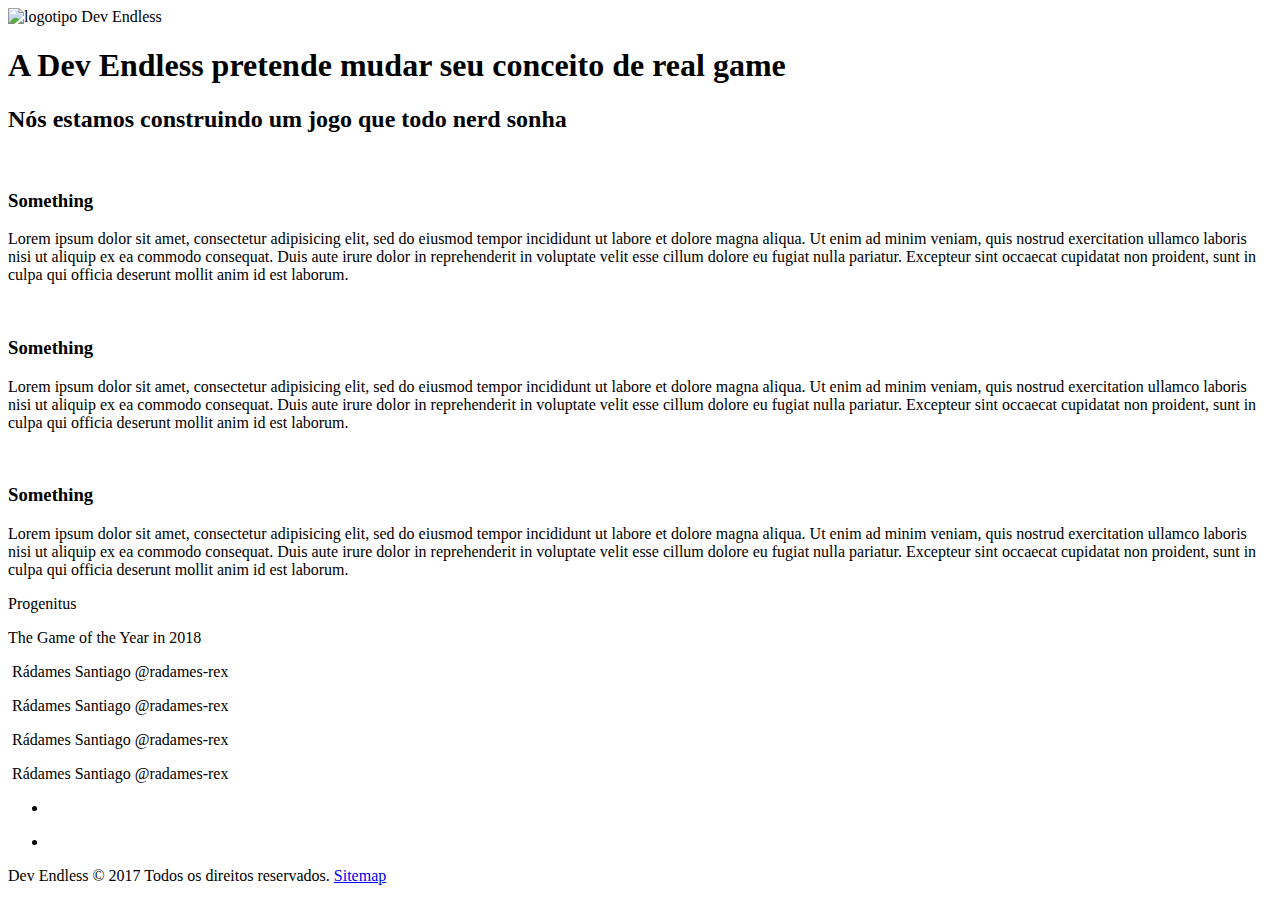
==== index.html @ 0dc42b34 "initial commit" ====
<!DOCTYPE html>
<html>
  <head>
    <meta charset="utf-8">
    <title>Dev Endless | Game Studio</title>
  </head>
  <body>
    <header>
      <img src="images/logotipo-large.svg" alt="logotipo Dev Endless">
    </header>
    <section class="about">
      <h1>A Dev Endless pretende mudar seu conceito de real game</h1>
      <h2>Nós estamos construindo um jogo que todo nerd sonha</h2>
      <article class="post">
        <img src="" alt="">
        <h3>Something</h3>
        <p>Lorem ipsum dolor sit amet, consectetur adipisicing elit, sed do
          eiusmod tempor incididunt ut labore et dolore magna aliqua. Ut enim ad
           minim veniam, quis nostrud exercitation ullamco laboris nisi ut aliquip
           ex ea commodo consequat. Duis aute irure dolor in reprehenderit in voluptate
           velit esse cillum dolore eu fugiat nulla pariatur. Excepteur sint occaecat
           cupidatat non proident, sunt in culpa qui officia deserunt mollit anim id est laborum.</p>
      </article>
      <article class="post">
        <img src="" alt="">
        <h3>Something</h3>
        <p>Lorem ipsum dolor sit amet, consectetur adipisicing elit, sed do
          eiusmod tempor incididunt ut labore et dolore magna aliqua. Ut enim ad
           minim veniam, quis nostrud exercitation ullamco laboris nisi ut aliquip
           ex ea commodo consequat. Duis aute irure dolor in reprehenderit in voluptate
           velit esse cillum dolore eu fugiat nulla pariatur. Excepteur sint occaecat
           cupidatat non proident, sunt in culpa qui officia deserunt mollit anim id est laborum.</p>
      </article>
      <article class="post">
        <img src="" alt="">
        <h3>Something</h3>
        <p>Lorem ipsum dolor sit amet, consectetur adipisicing elit, sed do
          eiusmod tempor incididunt ut labore et dolore magna aliqua. Ut enim ad
           minim veniam, quis nostrud exercitation ullamco laboris nisi ut aliquip
           ex ea commodo consequat. Duis aute irure dolor in reprehenderit in voluptate
           velit esse cillum dolore eu fugiat nulla pariatur. Excepteur sint occaecat
           cupidatat non proident, sunt in culpa qui officia deserunt mollit anim id est laborum.</p>
      </article>
    </section>
    <section class="progenitus">
      <div class="">
        Progenitus
        <p>The Game of the Year in 2018</p>
      </div>
    </section>
    <section class="team">
      <div class="row">
        <div class="person">
          <img src="" alt="">
          <span>Rádames Santiago</span>
          <span>@radames-rex</span>
          <p></p>
        </div>
        <div class="person">
          <img src="" alt="">
          <span>Rádames Santiago</span>
          <span>@radames-rex</span>
          <p></p>
        </div>
        <div class="person">
          <img src="" alt="">
          <span>Rádames Santiago</span>
          <span>@radames-rex</span>
          <p></p>
        </div>
        <div class="person">
          <img src="" alt="">
          <span>Rádames Santiago</span>
          <span>@radames-rex</span>
          <p></p>
        </div>
      </div>
    </section>
    <footer>
      <ul>
        <li></li>
      </ul>
      <ul>
        <li></li>
      </ul>
      <p></p>
      <div class="footer">
        Dev Endless &copy; 2017 Todos os direitos reservados. <a href="#">Sitemap</a>
      </div>
    </footer>
  </body>
</html>
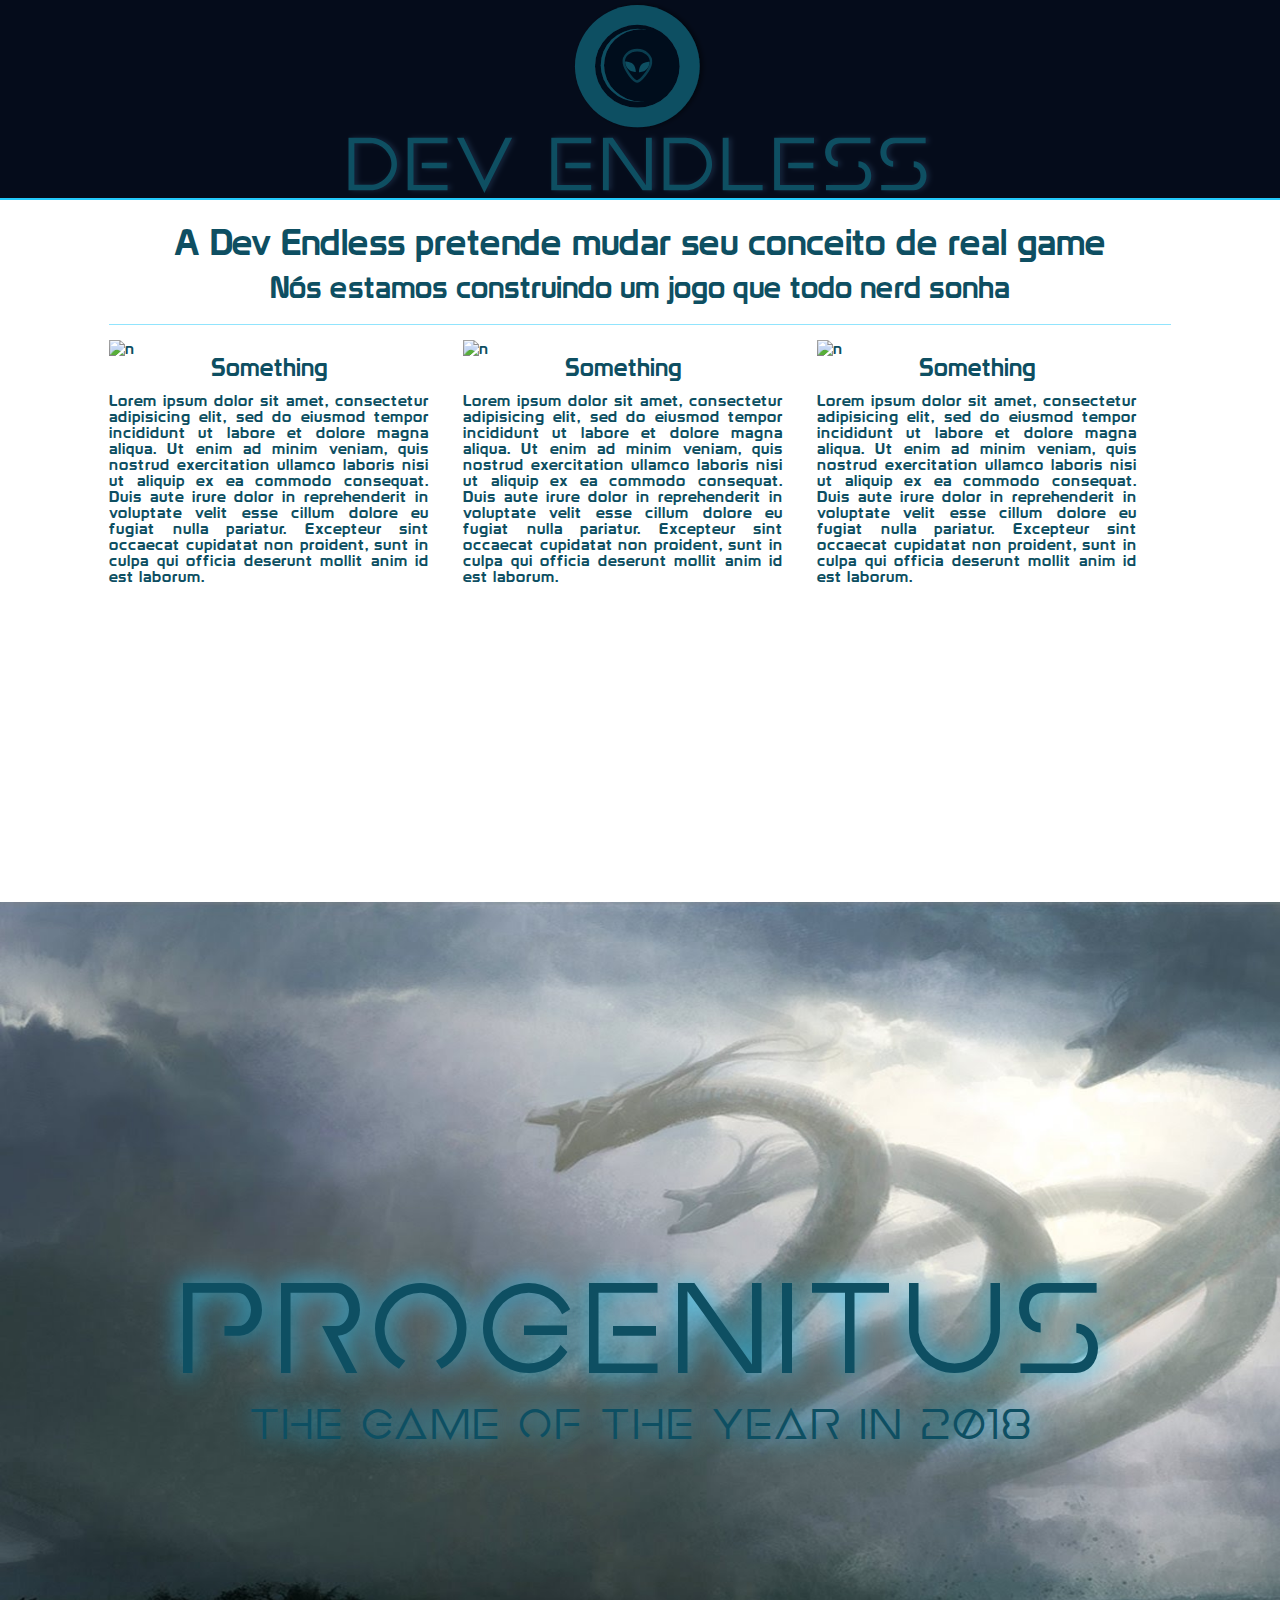
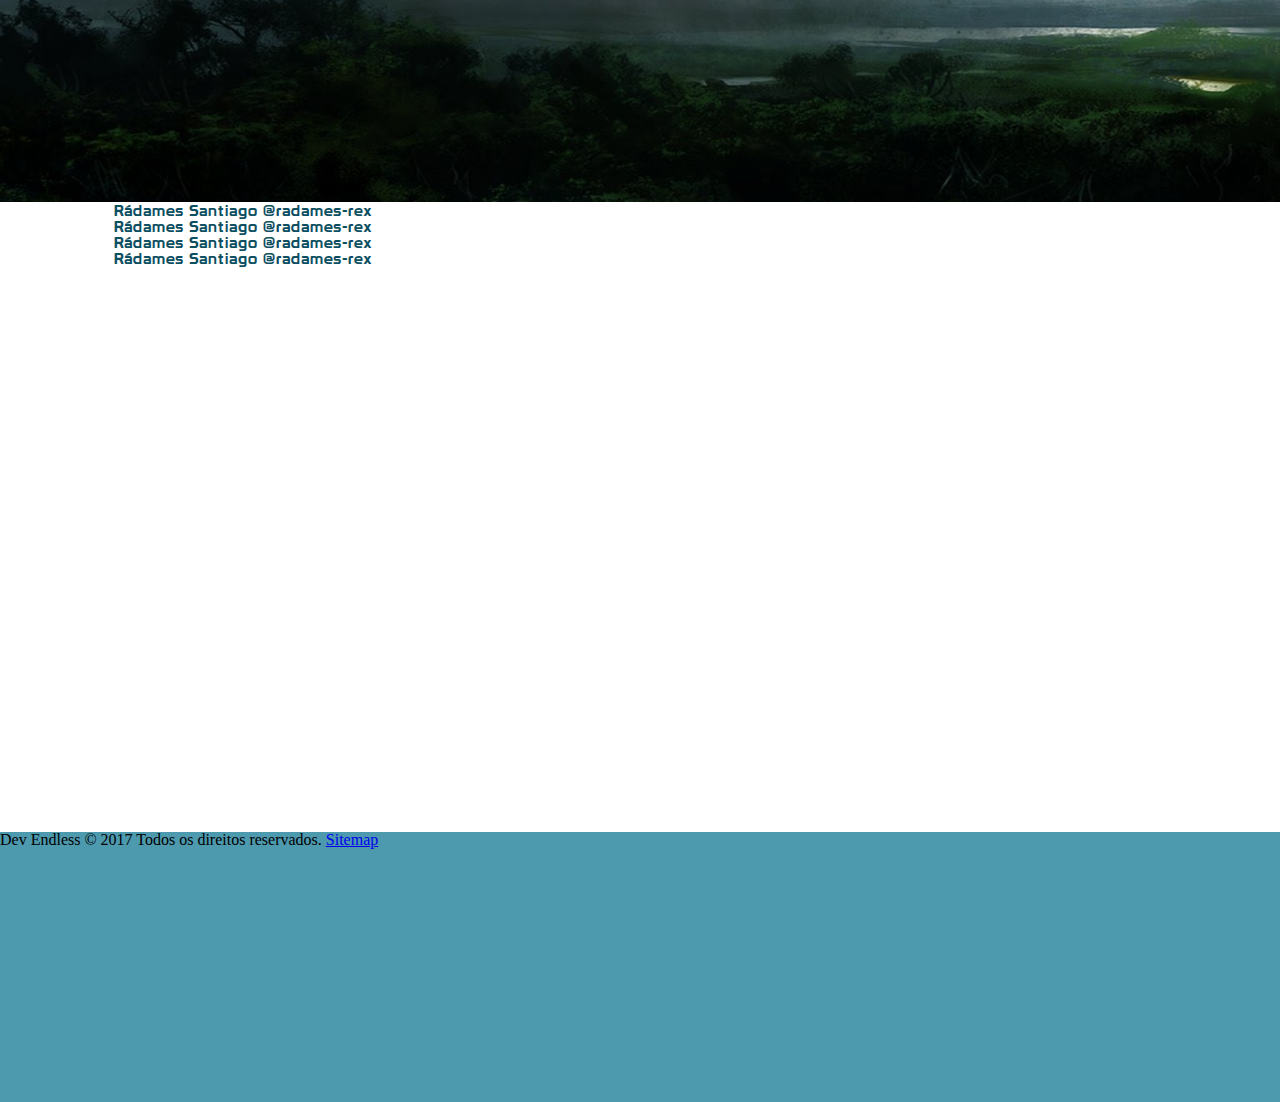
==== commit d4f6f1bc: "scaffold" ====
--- a/index.html
+++ b/index.html
@@ -1,92 +1,94 @@
 <!DOCTYPE html>
 <html>
+
   <head>
-    <meta charset="utf-8">
-    <title>Dev Endless | Game Studio</title>
+      <meta charset="utf-8">
+      <title>Dev Endless | Game Studio</title>
+      <meta name="viewport" content="width=device-width, initial-scale=1.0">
+      <link rel="shortcut icon" href="favicon.ico">
+      <link rel="stylesheet" href="stylesheets/main.css">
   </head>
+
   <body>
     <header>
-      <img src="images/logotipo-large.svg" alt="logotipo Dev Endless">
+      <img src="images/logotipo-big.svg" alt="logotipo Dev Endless">
     </header>
-    <section class="about">
-      <h1>A Dev Endless pretende mudar seu conceito de real game</h1>
-      <h2>Nós estamos construindo um jogo que todo nerd sonha</h2>
-      <article class="post">
-        <img src="" alt="">
-        <h3>Something</h3>
-        <p>Lorem ipsum dolor sit amet, consectetur adipisicing elit, sed do
-          eiusmod tempor incididunt ut labore et dolore magna aliqua. Ut enim ad
-           minim veniam, quis nostrud exercitation ullamco laboris nisi ut aliquip
-           ex ea commodo consequat. Duis aute irure dolor in reprehenderit in voluptate
-           velit esse cillum dolore eu fugiat nulla pariatur. Excepteur sint occaecat
-           cupidatat non proident, sunt in culpa qui officia deserunt mollit anim id est laborum.</p>
-      </article>
-      <article class="post">
-        <img src="" alt="">
-        <h3>Something</h3>
-        <p>Lorem ipsum dolor sit amet, consectetur adipisicing elit, sed do
-          eiusmod tempor incididunt ut labore et dolore magna aliqua. Ut enim ad
-           minim veniam, quis nostrud exercitation ullamco laboris nisi ut aliquip
-           ex ea commodo consequat. Duis aute irure dolor in reprehenderit in voluptate
-           velit esse cillum dolore eu fugiat nulla pariatur. Excepteur sint occaecat
-           cupidatat non proident, sunt in culpa qui officia deserunt mollit anim id est laborum.</p>
-      </article>
-      <article class="post">
-        <img src="" alt="">
-        <h3>Something</h3>
-        <p>Lorem ipsum dolor sit amet, consectetur adipisicing elit, sed do
-          eiusmod tempor incididunt ut labore et dolore magna aliqua. Ut enim ad
-           minim veniam, quis nostrud exercitation ullamco laboris nisi ut aliquip
-           ex ea commodo consequat. Duis aute irure dolor in reprehenderit in voluptate
-           velit esse cillum dolore eu fugiat nulla pariatur. Excepteur sint occaecat
-           cupidatat non proident, sunt in culpa qui officia deserunt mollit anim id est laborum.</p>
-      </article>
-    </section>
-    <section class="progenitus">
-      <div class="">
-        Progenitus
-        <p>The Game of the Year in 2018</p>
-      </div>
-    </section>
-    <section class="team">
-      <div class="row">
-        <div class="person">
-          <img src="" alt="">
-          <span>Rádames Santiago</span>
-          <span>@radames-rex</span>
-          <p></p>
+
+    <div class="container">
+      <section class="about">
+        <h1 class="center">A Dev Endless pretende mudar seu conceito de real game</h1>
+        <h2 class="center">Nós estamos construindo um jogo que todo nerd sonha</h2>
+        <div class="articles">
+          <article class="post">
+            <img src="" alt="n" height="220px">
+            <h3 class="center">Something</h3>
+            <p>Lorem ipsum dolor sit amet, consectetur adipisicing elit, sed do eiusmod tempor incididunt ut labore et dolore magna aliqua. Ut enim ad minim veniam, quis nostrud exercitation ullamco laboris nisi ut aliquip ex ea commodo consequat. Duis
+              aute irure dolor in reprehenderit in voluptate velit esse cillum dolore eu fugiat nulla pariatur. Excepteur sint occaecat cupidatat non proident, sunt in culpa qui officia deserunt mollit anim id est laborum.</p>
+          </article>
+          <article class="post">
+            <img src="" alt="n" height="220px">
+            <h3 class="center">Something</h3>
+            <p>Lorem ipsum dolor sit amet, consectetur adipisicing elit, sed do eiusmod tempor incididunt ut labore et dolore magna aliqua. Ut enim ad minim veniam, quis nostrud exercitation ullamco laboris nisi ut aliquip ex ea commodo consequat. Duis
+              aute irure dolor in reprehenderit in voluptate velit esse cillum dolore eu fugiat nulla pariatur. Excepteur sint occaecat cupidatat non proident, sunt in culpa qui officia deserunt mollit anim id est laborum.</p>
+            </article>
+          <article class="post">
+            <img src="" alt="n" height="220px">
+            <h3 class="center">Something</h3>
+            <p>Lorem ipsum dolor sit amet, consectetur adipisicing elit, sed do eiusmod tempor incididunt ut labore et dolore magna aliqua. Ut enim ad minim veniam, quis nostrud exercitation ullamco laboris nisi ut aliquip ex ea commodo consequat. Duis
+              aute irure dolor in reprehenderit in voluptate velit esse cillum dolore eu fugiat nulla pariatur. Excepteur sint occaecat cupidatat non proident, sunt in culpa qui officia deserunt mollit anim id est laborum.</p>
+          </article>
         </div>
-        <div class="person">
-          <img src="" alt="">
-          <span>Rádames Santiago</span>
-          <span>@radames-rex</span>
-          <p></p>
+      </section>
+
+      <section class="progenitus">
+          <div class="thegameoftheyear center">
+              Progenitus
+              <p>The Game of the Year in 2018</p>
+          </div>
+      </section>
+
+      <section class="team">
+          <div class="row">
+              <div class="person">
+                  <img src="" alt="">
+                  <span>Rádames Santiago</span>
+                  <span>@radames-rex</span>
+                  <p></p>
+              </div>
+              <div class="person">
+                  <img src="" alt="">
+                  <span>Rádames Santiago</span>
+                  <span>@radames-rex</span>
+                  <p></p>
+              </div>
+              <div class="person">
+                  <img src="" alt="">
+                  <span>Rádames Santiago</span>
+                  <span>@radames-rex</span>
+                  <p></p>
+              </div>
+              <div class="person">
+                  <img src="" alt="">
+                  <span>Rádames Santiago</span>
+                  <span>@radames-rex</span>
+                  <p></p>
+              </div>
+          </div>
+      </section>
+    </div>
+
+    <footer>
+        <ul>
+            <li></li>
+        </ul>
+        <ul>
+            <li></li>
+        </ul>
+        <p></p>
+        <div class="footer">
+            Dev Endless &copy; 2017 Todos os direitos reservados. <a href="#">Sitemap</a>
         </div>
-        <div class="person">
-          <img src="" alt="">
-          <span>Rádames Santiago</span>
-          <span>@radames-rex</span>
-          <p></p>
-        </div>
-        <div class="person">
-          <img src="" alt="">
-          <span>Rádames Santiago</span>
-          <span>@radames-rex</span>
-          <p></p>
-        </div>
-      </div>
-    </section>
-    <footer>
-      <ul>
-        <li></li>
-      </ul>
-      <ul>
-        <li></li>
-      </ul>
-      <p></p>
-      <div class="footer">
-        Dev Endless &copy; 2017 Todos os direitos reservados. <a href="#">Sitemap</a>
-      </div>
     </footer>
+
   </body>
 </html>
--- a/stylesheets/main.css
+++ b/stylesheets/main.css
@@ -0,0 +1,129 @@
+/*RESET*/
+
+html, body, div, span, applet, object, iframe, h1, h2, h3, h4, h5, h6, p, blockquote, pre, a, abbr, acronym, address, big, cite, code, del, dfn, em, img, ins, kbd, q, s, samp, small, strike, strong, sub, sup, tt, var, b, u, i, center, dl, dt, dd, ol, ul, li, fieldset, form, label, legend, table, caption, tbody, tfoot, thead, tr, th, td, article, aside, canvas, details, embed, figure, figcaption, footer, header, hgroup, menu, nav, output, ruby, section, summary, time, mark, audio, video {
+  margin: 0;
+  padding: 0;
+  border: 0;
+  font-size: 100%;
+  font: inherit;
+  vertical-align: baseline;
+}
+
+article, aside, details, figcaption, figure, footer, header, hgroup, menu, nav, section {
+  display: block;
+}
+
+body {
+  line-height: 1;
+}
+
+ol, ul {
+  list-style: none;
+}
+
+blockquote, q {
+  quotes: none;
+}
+
+blockquote:before, blockquote:after, q:before, q:after {
+  content: '';
+  content: none;
+}
+
+table {
+  border-collapse: collapse;
+  border-spacing: 0;
+}
+
+header {
+  background-color: #050C1B;
+  border-bottom: 2px solid #24CAFB;
+  display: flex;
+  justify-content: center;
+  height: 22vh;
+}
+
+footer {
+  background-color: #4D99AE;
+  height: 30vh;
+}
+
+h1 {
+  font-size: 36px;
+  padding: 24px 0 12px 0;
+}
+
+h2 {
+  font-size: 30px;
+  padding: 0 0 22px 0;
+  border-bottom: 1px solid rgba(36, 202, 251, 0.5);
+}
+
+h3 {
+  font-size: 24px;
+  padding: 0 0 12px 0;
+}
+
+.container {
+  max-width: 1366px;
+  margin: 0 auto;
+  font-family: 'Prototype';
+  color: #0E4F62;
+}
+
+.about {
+  height: 78vh;
+  padding: 0 109px 0 109px;
+}
+
+.articles {
+  display: flex;
+  flex-direction: row;
+  margin: 15px 0 0 0;
+}
+
+.post {
+  margin: 0 34px 0 0;
+  width: auto;
+  text-align: justify;
+}
+
+.progenitus {
+  background-image: url('../images/progenitus.jpg');
+  background-repeat: no-repeat;
+  background-size: cover;
+  height: 100vh;
+  display: flex;
+  align-items: center;
+}
+
+.thegameoftheyear {
+  margin: 60px 0 0 0;
+  font-family: 'Devendless';
+  font-size: 144px;
+  text-shadow: 0 0 26px #24CAFB;
+}
+
+.thegameoftheyear p {
+  font-size: 48px;
+}
+
+.team {
+  height: 70vh;
+  padding: 0 109px 0 109px;
+}
+
+.center {
+  text-align: center;
+  margin: 0 auto;
+}
+
+@font-face {
+  font-family: 'Prototype';
+  src: url('fonts/prototype.ttf');
+}
+
+@font-face {
+  font-family: 'Devendless';
+  src: url('fonts/devendless.ttf');
+}
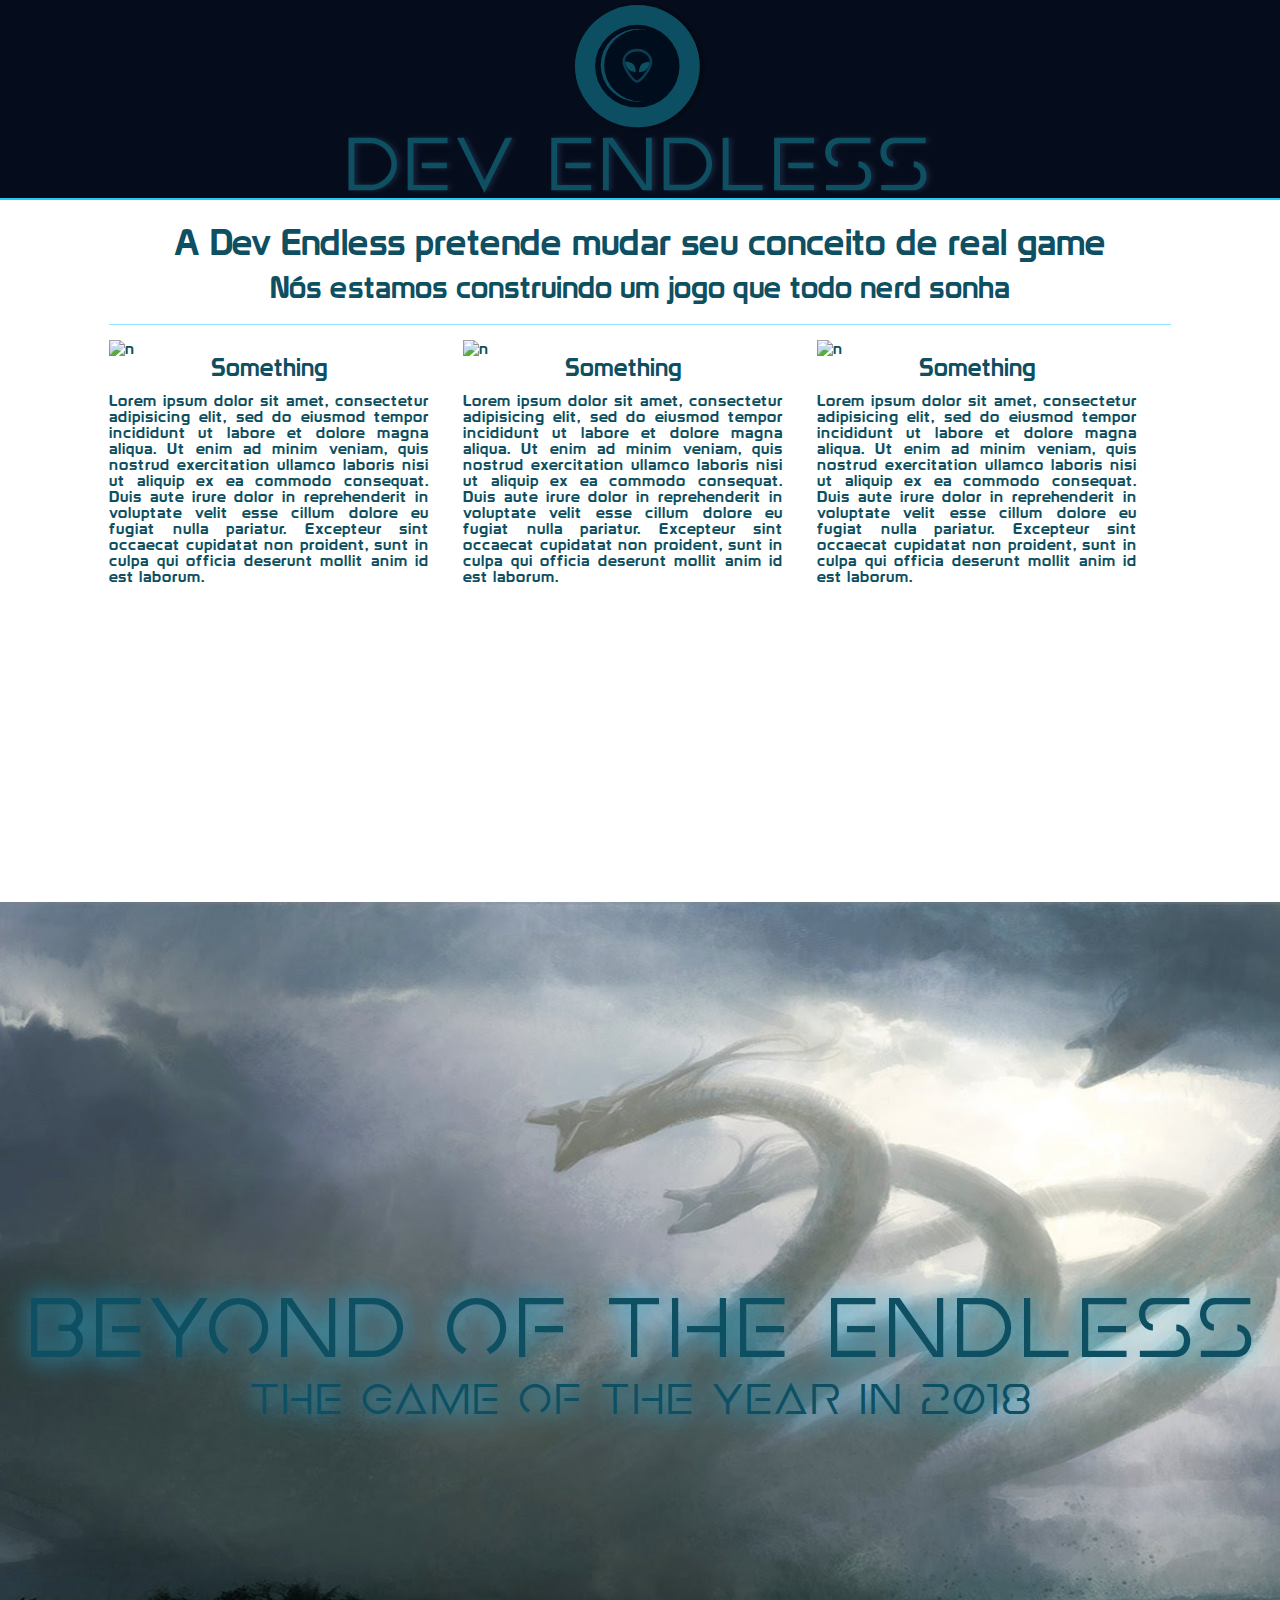
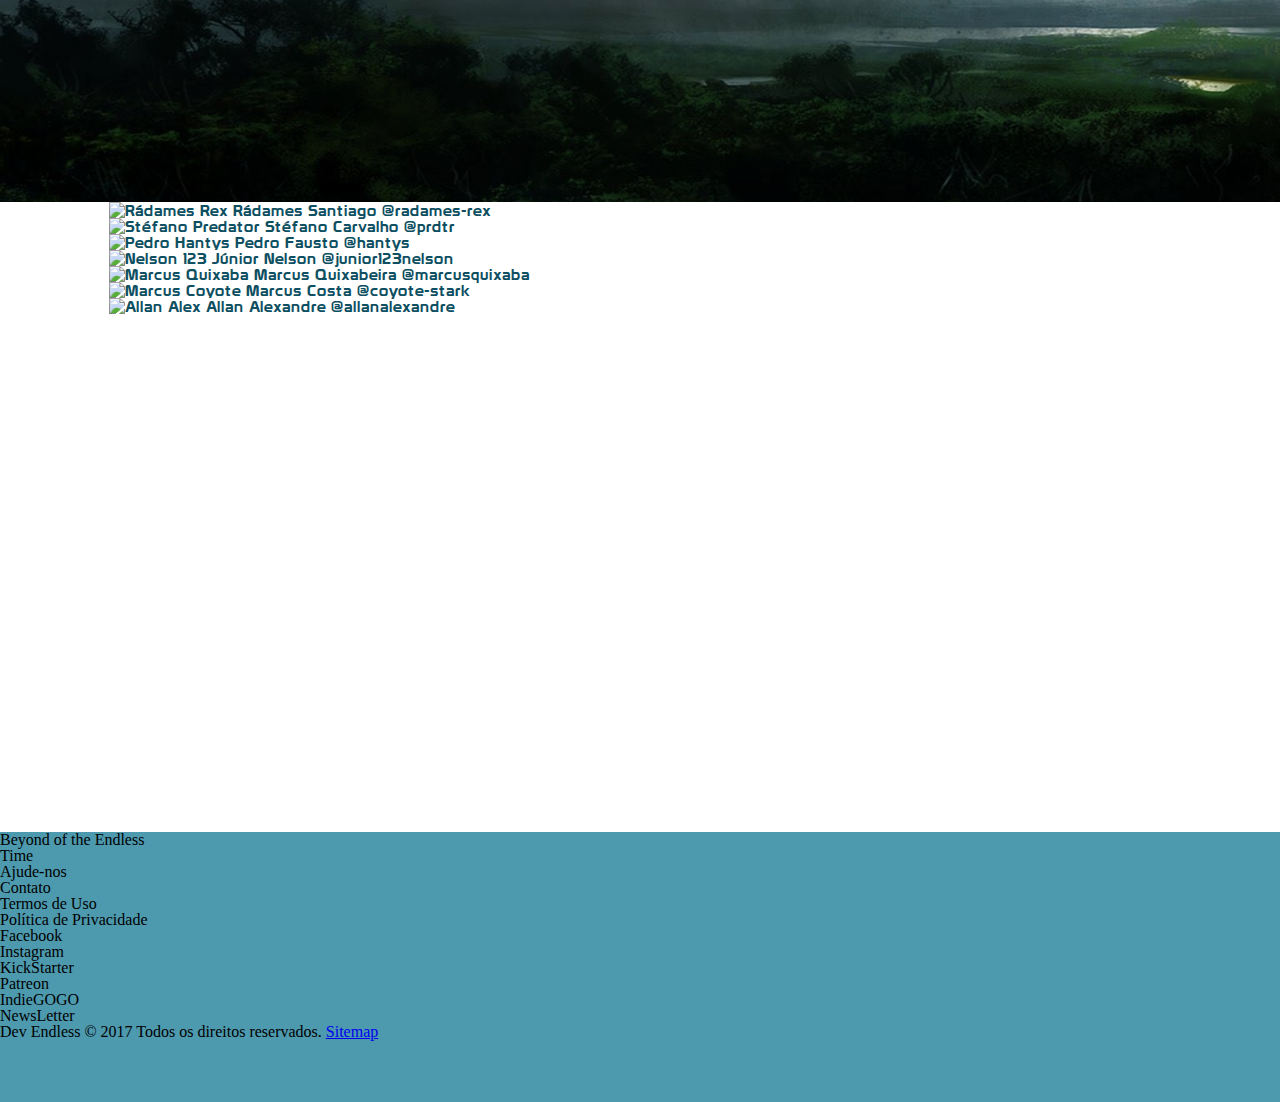
==== commit 02fa7125: "change name and names" ====
--- a/index.html
+++ b/index.html
@@ -40,9 +40,9 @@
         </div>
       </section>
 
-      <section class="progenitus">
+      <section class="bote">
           <div class="thegameoftheyear center">
-              Progenitus
+              Beyond of the Endless
               <p>The Game of the Year in 2018</p>
           </div>
       </section>
@@ -50,27 +50,47 @@
       <section class="team">
           <div class="row">
               <div class="person">
-                  <img src="" alt="">
+                  <img src="images/rex.jpg" alt="Rádames Rex">
                   <span>Rádames Santiago</span>
                   <span>@radames-rex</span>
                   <p></p>
               </div>
               <div class="person">
-                  <img src="" alt="">
-                  <span>Rádames Santiago</span>
-                  <span>@radames-rex</span>
+                  <img src="images/stefano.jpg" alt="Stéfano Predator">
+                  <span>Stéfano Carvalho</span>
+                  <span>@prdtr</span>
                   <p></p>
               </div>
               <div class="person">
-                  <img src="" alt="">
-                  <span>Rádames Santiago</span>
-                  <span>@radames-rex</span>
+                  <img src="images/pedro.jpg" alt="Pedro Hantys">
+                  <span>Pedro Fausto</span>
+                  <span>@hantys</span>
                   <p></p>
               </div>
               <div class="person">
-                  <img src="" alt="">
-                  <span>Rádames Santiago</span>
-                  <span>@radames-rex</span>
+                  <img src="images/nelson.jpg" alt="Nelson 123">
+                  <span>Júnior Nelson</span>
+                  <span>@junior123nelson</span>
+                  <p></p>
+              </div>
+          </div>
+          <div class="row">
+              <div class="person">
+                  <img src="images/quixaba.jpg" alt="Marcus Quixaba">
+                  <span>Marcus Quixabeira</span>
+                  <span>@marcusquixaba</span>
+                  <p></p>
+              </div>
+              <div class="person">
+                  <img src="images/coyote.jpg" alt="Marcus Coyote">
+                  <span>Marcus Costa</span>
+                  <span>@coyote-stark</span>
+                  <p></p>
+              </div>
+              <div class="person">
+                  <img src="images/allan.jpg" alt="Allan Alex">
+                  <span>Allan Alexandre</span>
+                  <span>@allanalexandre</span>
                   <p></p>
               </div>
           </div>
@@ -79,12 +99,21 @@
 
     <footer>
         <ul>
-            <li></li>
+            <li>Beyond of the Endless</li>
+            <li>Time</li>
+            <li>Ajude-nos</li>
+            <li>Contato</li>
+            <li>Termos de Uso</li>
+            <li>Política de Privacidade</li>
         </ul>
         <ul>
-            <li></li>
+            <li>Facebook</li>
+            <li>Instagram</li>
+            <li>KickStarter</li>
+            <li>Patreon</li>
+            <li>IndieGOGO</li>
         </ul>
-        <p></p>
+        <p>NewsLetter</p>
         <div class="footer">
             Dev Endless &copy; 2017 Todos os direitos reservados. <a href="#">Sitemap</a>
         </div>
--- a/stylesheets/main.css
+++ b/stylesheets/main.css
@@ -88,7 +88,7 @@
   text-align: justify;
 }
 
-.progenitus {
+.bote {
   background-image: url('../images/progenitus.jpg');
   background-repeat: no-repeat;
   background-size: cover;
@@ -100,7 +100,7 @@
 .thegameoftheyear {
   margin: 60px 0 0 0;
   font-family: 'Devendless';
-  font-size: 144px;
+  font-size: 94px;
   text-shadow: 0 0 26px #24CAFB;
 }
 
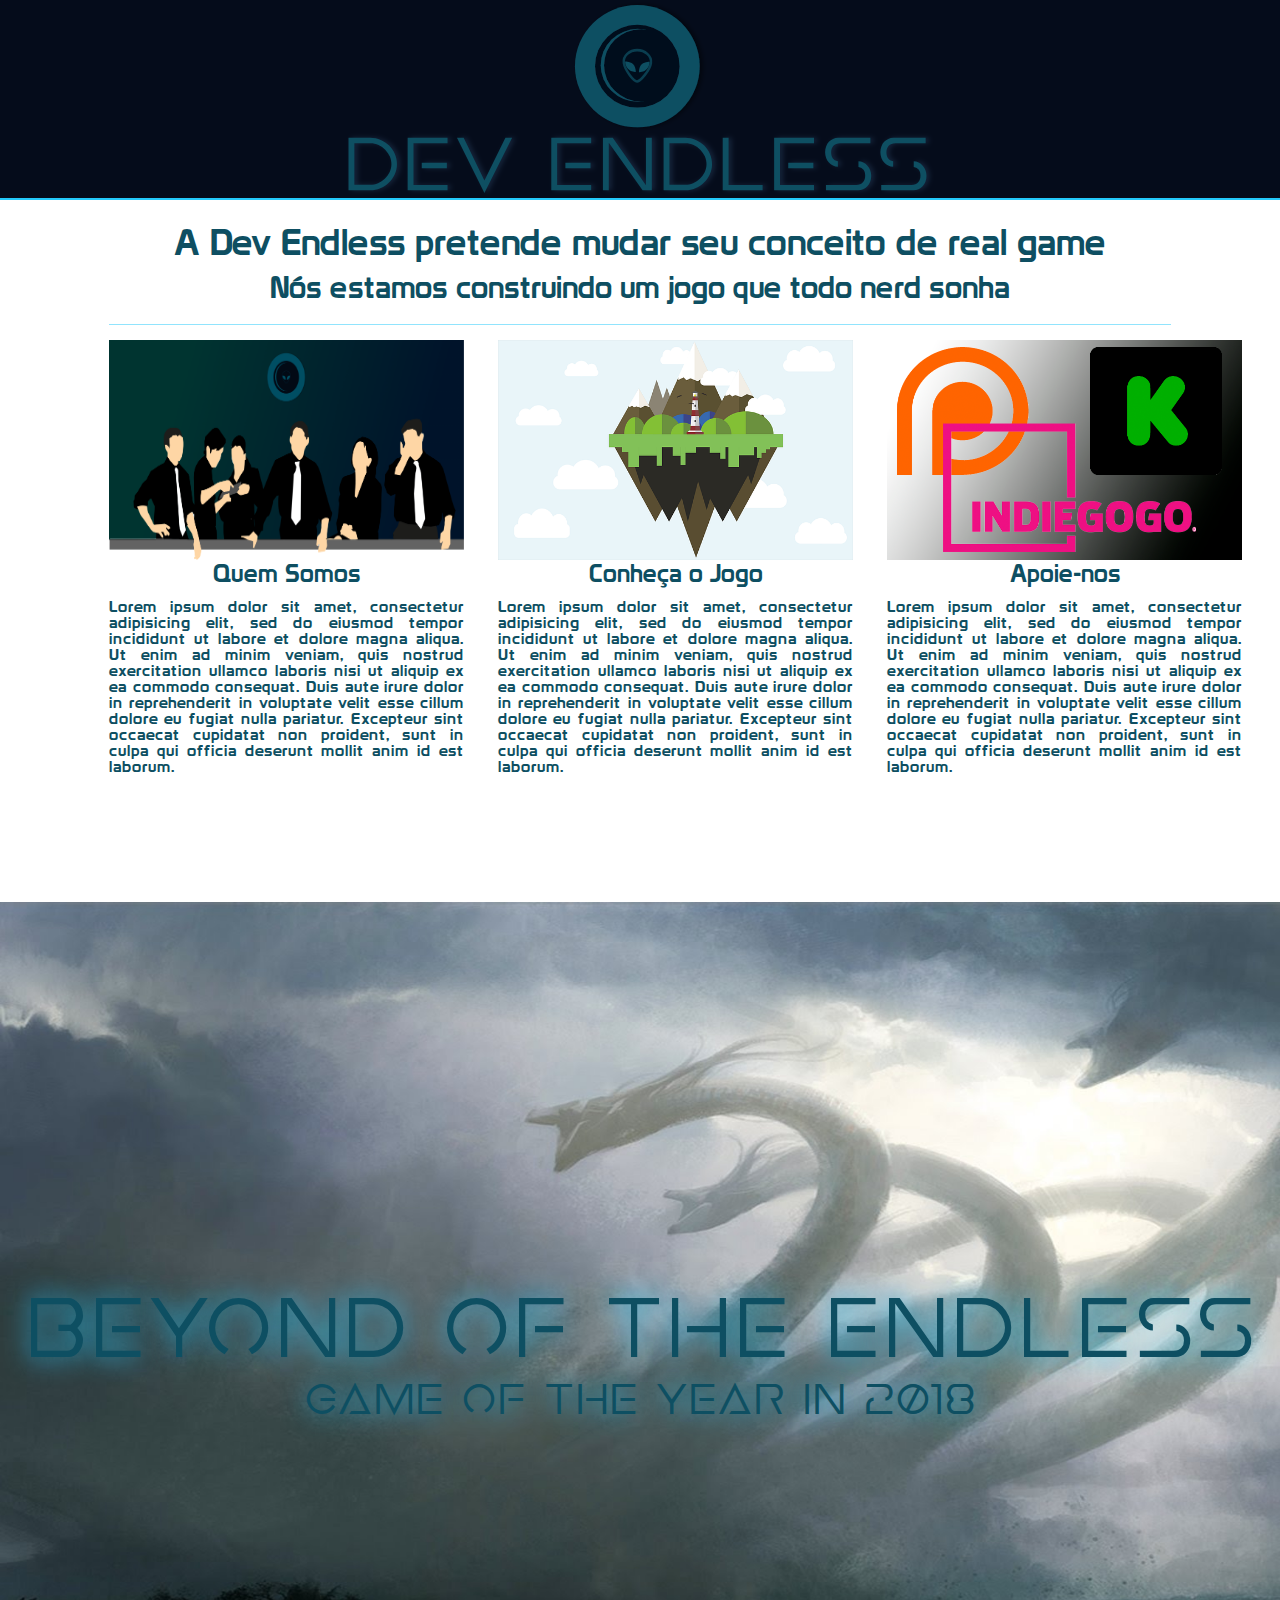
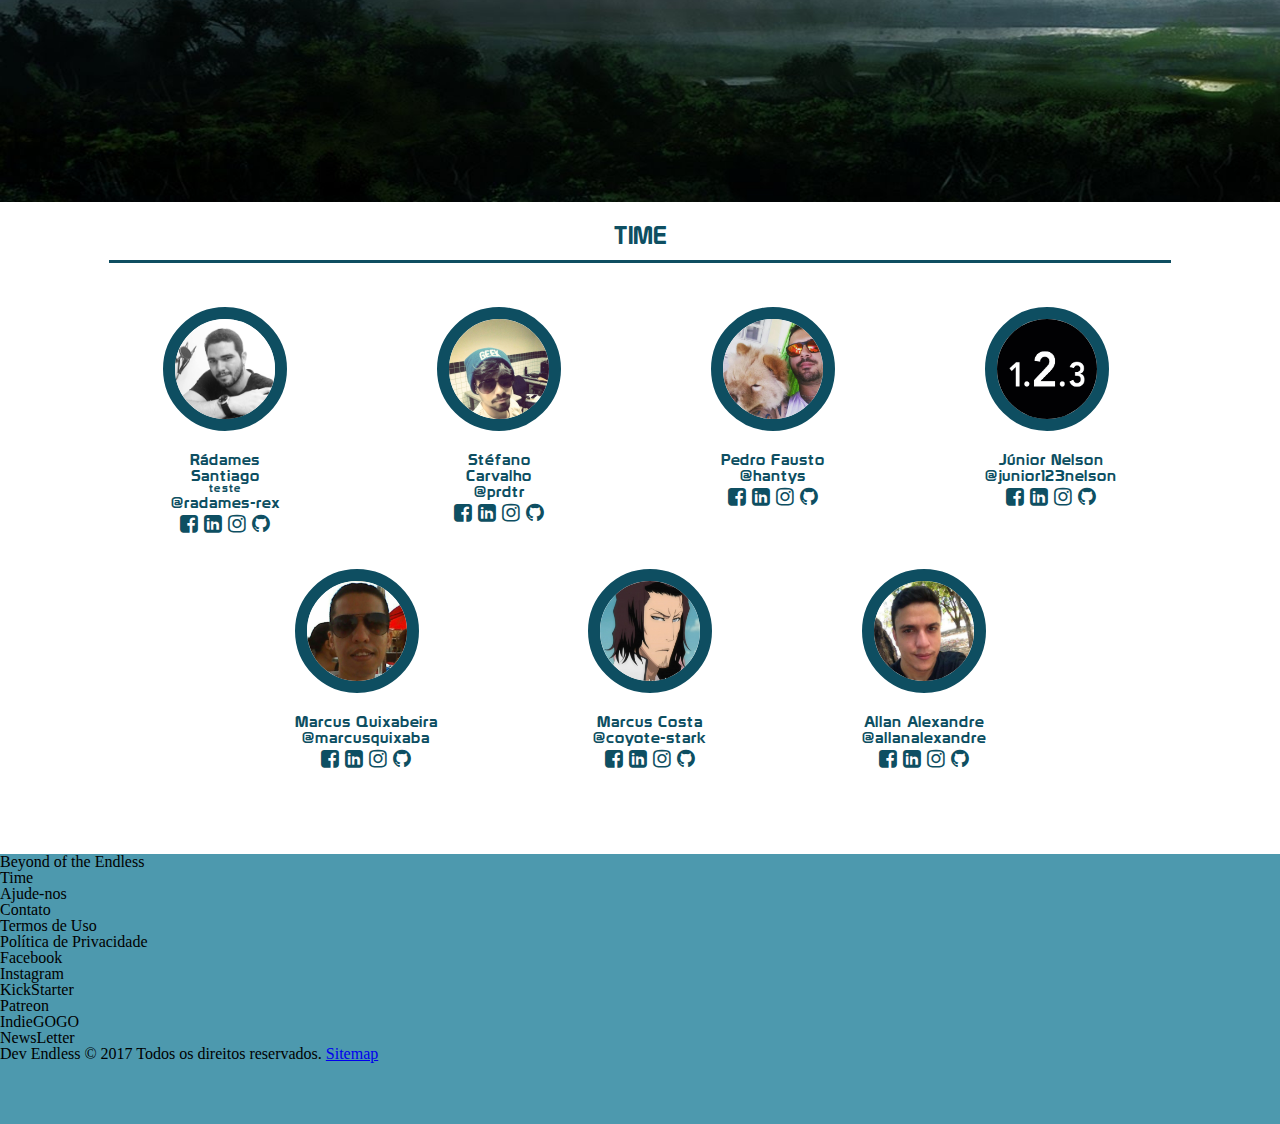
==== commit 795d597b: "news" ====
--- a/index.html
+++ b/index.html
@@ -1,100 +1,138 @@
 <!DOCTYPE html>
 <html>
 
-  <head>
-      <meta charset="utf-8">
-      <title>Dev Endless | Game Studio</title>
-      <meta name="viewport" content="width=device-width, initial-scale=1.0">
-      <link rel="shortcut icon" href="favicon.ico">
-      <link rel="stylesheet" href="stylesheets/main.css">
-  </head>
+<head>
+    <meta charset="utf-8">
+    <title>Dev Endless | Game Studio</title>
+    <meta name="viewport" content="width=device-width, initial-scale=1.0">
+    <link rel="shortcut icon" href="images/favicon.png">
+    <link rel="stylesheet" href="stylesheets/fonts/font-awesome/css/font-awesome.min.css">
+    <link rel="stylesheet" href="stylesheets/main.css">
+</head>
 
-  <body>
+<body>
     <header>
-      <img src="images/logotipo-big.svg" alt="logotipo Dev Endless">
+        <img src="images/logotipo-big.svg" alt="logotipo Dev Endless">
     </header>
 
     <div class="container">
-      <section class="about">
-        <h1 class="center">A Dev Endless pretende mudar seu conceito de real game</h1>
-        <h2 class="center">Nós estamos construindo um jogo que todo nerd sonha</h2>
-        <div class="articles">
-          <article class="post">
-            <img src="" alt="n" height="220px">
-            <h3 class="center">Something</h3>
-            <p>Lorem ipsum dolor sit amet, consectetur adipisicing elit, sed do eiusmod tempor incididunt ut labore et dolore magna aliqua. Ut enim ad minim veniam, quis nostrud exercitation ullamco laboris nisi ut aliquip ex ea commodo consequat. Duis
-              aute irure dolor in reprehenderit in voluptate velit esse cillum dolore eu fugiat nulla pariatur. Excepteur sint occaecat cupidatat non proident, sunt in culpa qui officia deserunt mollit anim id est laborum.</p>
-          </article>
-          <article class="post">
-            <img src="" alt="n" height="220px">
-            <h3 class="center">Something</h3>
-            <p>Lorem ipsum dolor sit amet, consectetur adipisicing elit, sed do eiusmod tempor incididunt ut labore et dolore magna aliqua. Ut enim ad minim veniam, quis nostrud exercitation ullamco laboris nisi ut aliquip ex ea commodo consequat. Duis
-              aute irure dolor in reprehenderit in voluptate velit esse cillum dolore eu fugiat nulla pariatur. Excepteur sint occaecat cupidatat non proident, sunt in culpa qui officia deserunt mollit anim id est laborum.</p>
-            </article>
-          <article class="post">
-            <img src="" alt="n" height="220px">
-            <h3 class="center">Something</h3>
-            <p>Lorem ipsum dolor sit amet, consectetur adipisicing elit, sed do eiusmod tempor incididunt ut labore et dolore magna aliqua. Ut enim ad minim veniam, quis nostrud exercitation ullamco laboris nisi ut aliquip ex ea commodo consequat. Duis
-              aute irure dolor in reprehenderit in voluptate velit esse cillum dolore eu fugiat nulla pariatur. Excepteur sint occaecat cupidatat non proident, sunt in culpa qui officia deserunt mollit anim id est laborum.</p>
-          </article>
-        </div>
-      </section>
+        <section class="about">
+            <h1 class="center">A Dev Endless pretende mudar seu conceito de real game</h1>
+            <h2 class="center">Nós estamos construindo um jogo que todo nerd sonha</h2>
+            <div class="articles">
+                <article class="post">
+                    <img src="images/image-01.png" alt="post 01" height="220px" width="355px">
+                    <h3 class="center">Quem Somos</h3>
+                    <p>Lorem ipsum dolor sit amet, consectetur adipisicing elit, sed do eiusmod tempor incididunt ut labore et dolore magna aliqua. Ut enim ad minim veniam, quis nostrud exercitation ullamco laboris nisi ut aliquip ex ea commodo consequat.
+                        Duis aute irure dolor in reprehenderit in voluptate velit esse cillum dolore eu fugiat nulla pariatur. Excepteur sint occaecat cupidatat non proident, sunt in culpa qui officia deserunt mollit anim id est laborum.</p>
+                </article>
+                <article class="post">
+                    <img src="images/image-02.png" alt="post 02" height="220px" width="355px">
+                    <h3 class="center">Conheça o Jogo</h3>
+                    <p>Lorem ipsum dolor sit amet, consectetur adipisicing elit, sed do eiusmod tempor incididunt ut labore et dolore magna aliqua. Ut enim ad minim veniam, quis nostrud exercitation ullamco laboris nisi ut aliquip ex ea commodo consequat.
+                        Duis aute irure dolor in reprehenderit in voluptate velit esse cillum dolore eu fugiat nulla pariatur. Excepteur sint occaecat cupidatat non proident, sunt in culpa qui officia deserunt mollit anim id est laborum.</p>
+                </article>
+                <article class="post">
+                    <img src="images/image-03.png" alt="post 03" height="220px" width="355px">
+                    <h3 class="center">Apoie-nos</h3>
+                    <p>Lorem ipsum dolor sit amet, consectetur adipisicing elit, sed do eiusmod tempor incididunt ut labore et dolore magna aliqua. Ut enim ad minim veniam, quis nostrud exercitation ullamco laboris nisi ut aliquip ex ea commodo consequat.
+                        Duis aute irure dolor in reprehenderit in voluptate velit esse cillum dolore eu fugiat nulla pariatur. Excepteur sint occaecat cupidatat non proident, sunt in culpa qui officia deserunt mollit anim id est laborum.</p>
+                </article>
+            </div>
+        </section>
 
-      <section class="bote">
-          <div class="thegameoftheyear center">
-              Beyond of the Endless
-              <p>The Game of the Year in 2018</p>
-          </div>
-      </section>
+        <section class="bote">
+            <div class="thegameoftheyear center">
+                Beyond of the Endless
+                <p>Game of the Year in 2018</p>
+            </div>
+        </section>
 
-      <section class="team">
-          <div class="row">
-              <div class="person">
-                  <img src="images/rex.jpg" alt="Rádames Rex">
-                  <span>Rádames Santiago</span>
-                  <span>@radames-rex</span>
-                  <p></p>
-              </div>
-              <div class="person">
-                  <img src="images/stefano.jpg" alt="Stéfano Predator">
-                  <span>Stéfano Carvalho</span>
-                  <span>@prdtr</span>
-                  <p></p>
-              </div>
-              <div class="person">
-                  <img src="images/pedro.jpg" alt="Pedro Hantys">
-                  <span>Pedro Fausto</span>
-                  <span>@hantys</span>
-                  <p></p>
-              </div>
-              <div class="person">
-                  <img src="images/nelson.jpg" alt="Nelson 123">
-                  <span>Júnior Nelson</span>
-                  <span>@junior123nelson</span>
-                  <p></p>
-              </div>
-          </div>
-          <div class="row">
-              <div class="person">
-                  <img src="images/quixaba.jpg" alt="Marcus Quixaba">
-                  <span>Marcus Quixabeira</span>
-                  <span>@marcusquixaba</span>
-                  <p></p>
-              </div>
-              <div class="person">
-                  <img src="images/coyote.jpg" alt="Marcus Coyote">
-                  <span>Marcus Costa</span>
-                  <span>@coyote-stark</span>
-                  <p></p>
-              </div>
-              <div class="person">
-                  <img src="images/allan.jpg" alt="Allan Alex">
-                  <span>Allan Alexandre</span>
-                  <span>@allanalexandre</span>
-                  <p></p>
-              </div>
-          </div>
-      </section>
+        <section class="team">
+            <h3 class="center">TIME</h3>
+            <div class="row">
+                <div class="person">
+                    <img src="images/rex.jpg" alt="Rex" height="100px" width="100px">
+                    <span>Rádames Santiago</span>
+                    <span class="small">teste</span>
+                    <span>@radames-rex</span>
+                    <p>
+                      <i class="fa fa-facebook-square"></i>
+                      <i class="fa fa-linkedin-square"></i>
+                      <i class="fa fa-instagram"></i>
+                      <i class="fa fa-github"></i>
+                    </p>
+                </div>
+                <div class="person">
+                    <img src="images/predator.jpg" alt="Predator" height="100px" width="100px">
+                    <span>Stéfano Carvalho</span>
+                    <span>@prdtr</span>
+                    <p>
+                      <i class="fa fa-facebook-square"></i>
+                      <i class="fa fa-linkedin-square"></i>
+                      <i class="fa fa-instagram"></i>
+                      <i class="fa fa-github"></i>
+                    </p>
+                </div>
+                <div class="person">
+                    <img src="images/hantys.jpg" alt="Hantys" height="100px" width="100px">
+                    <span>Pedro Fausto</span>
+                    <span>@hantys</span>
+                    <p>
+                      <i class="fa fa-facebook-square"></i>
+                      <i class="fa fa-linkedin-square"></i>
+                      <i class="fa fa-instagram"></i>
+                      <i class="fa fa-github"></i>
+                    </p>
+                </div>
+                <div class="person">
+                    <img src="images/123.jpg" alt="123" height="100px" width="100px">
+                    <span>Júnior Nelson</span>
+                    <span>@junior123nelson</span>
+                    <p>
+                      <i class="fa fa-facebook-square"></i>
+                      <i class="fa fa-linkedin-square"></i>
+                      <i class="fa fa-instagram"></i>
+                      <i class="fa fa-github"></i>
+                    </p>
+                </div>
+            </div>
+            <div class="row">
+                <div class="person">
+                    <img src="images/quixaba.jpg" alt="Quixaba" height="100px" width="100px">
+                    <span>Marcus Quixabeira</span>
+                    <span>@marcusquixaba</span>
+                    <p>
+                      <i class="fa fa-facebook-square"></i>
+                      <i class="fa fa-linkedin-square"></i>
+                      <i class="fa fa-instagram"></i>
+                      <i class="fa fa-github"></i>
+                    </p>
+                </div>
+                <div class="person">
+                    <img src="images/coyotestark.jpg" alt="Coyote Stark" height="100px" width="100px">
+                    <span>Marcus Costa</span>
+                    <span>@coyote-stark</span>
+                    <p>
+                      <i class="fa fa-facebook-square"></i>
+                      <i class="fa fa-linkedin-square"></i>
+                      <i class="fa fa-instagram"></i>
+                      <i class="fa fa-github"></i>
+                    </p>
+                </div>
+                <div class="person">
+                    <img src="images/allanalex.jpg" alt="Allan Alex" height="100px" width="100px">
+                    <span>Allan Alexandre</span>
+                    <span>@allanalexandre</span>
+                    <p>
+                      <i class="fa fa-facebook-square"></i>
+                      <i class="fa fa-linkedin-square"></i>
+                      <i class="fa fa-instagram"></i>
+                      <i class="fa fa-github"></i>
+                    </p>
+                </div>
+            </div>
+        </section>
     </div>
 
     <footer>
@@ -119,5 +157,6 @@
         </div>
     </footer>
 
-  </body>
+</body>
+
 </html>
--- a/stylesheets/main.css
+++ b/stylesheets/main.css
@@ -113,6 +113,39 @@
   padding: 0 109px 0 109px;
 }
 
+.team h3 {
+  margin: 22px 0 22px 0;
+  border-bottom: 3px solid #0E4E61;
+}
+
+.row {
+  display: flex;
+  flex-direction: row;
+  justify-content: center;
+}
+
+.person {
+  display: flex;
+  flex-direction: column;
+  margin: 22px 75px 12px 75px;
+  text-align: center;
+}
+
+.person img {
+  border: 12px solid #0E4E61;
+  border-radius: 50%;
+  margin: 0 0 20px 0;
+}
+
+.person p {
+  margin: 4px 0 0 0;
+  font-size: 130%;
+}
+
+.small {
+  font-size: 70%;
+}
+
 .center {
   text-align: center;
   margin: 0 auto;
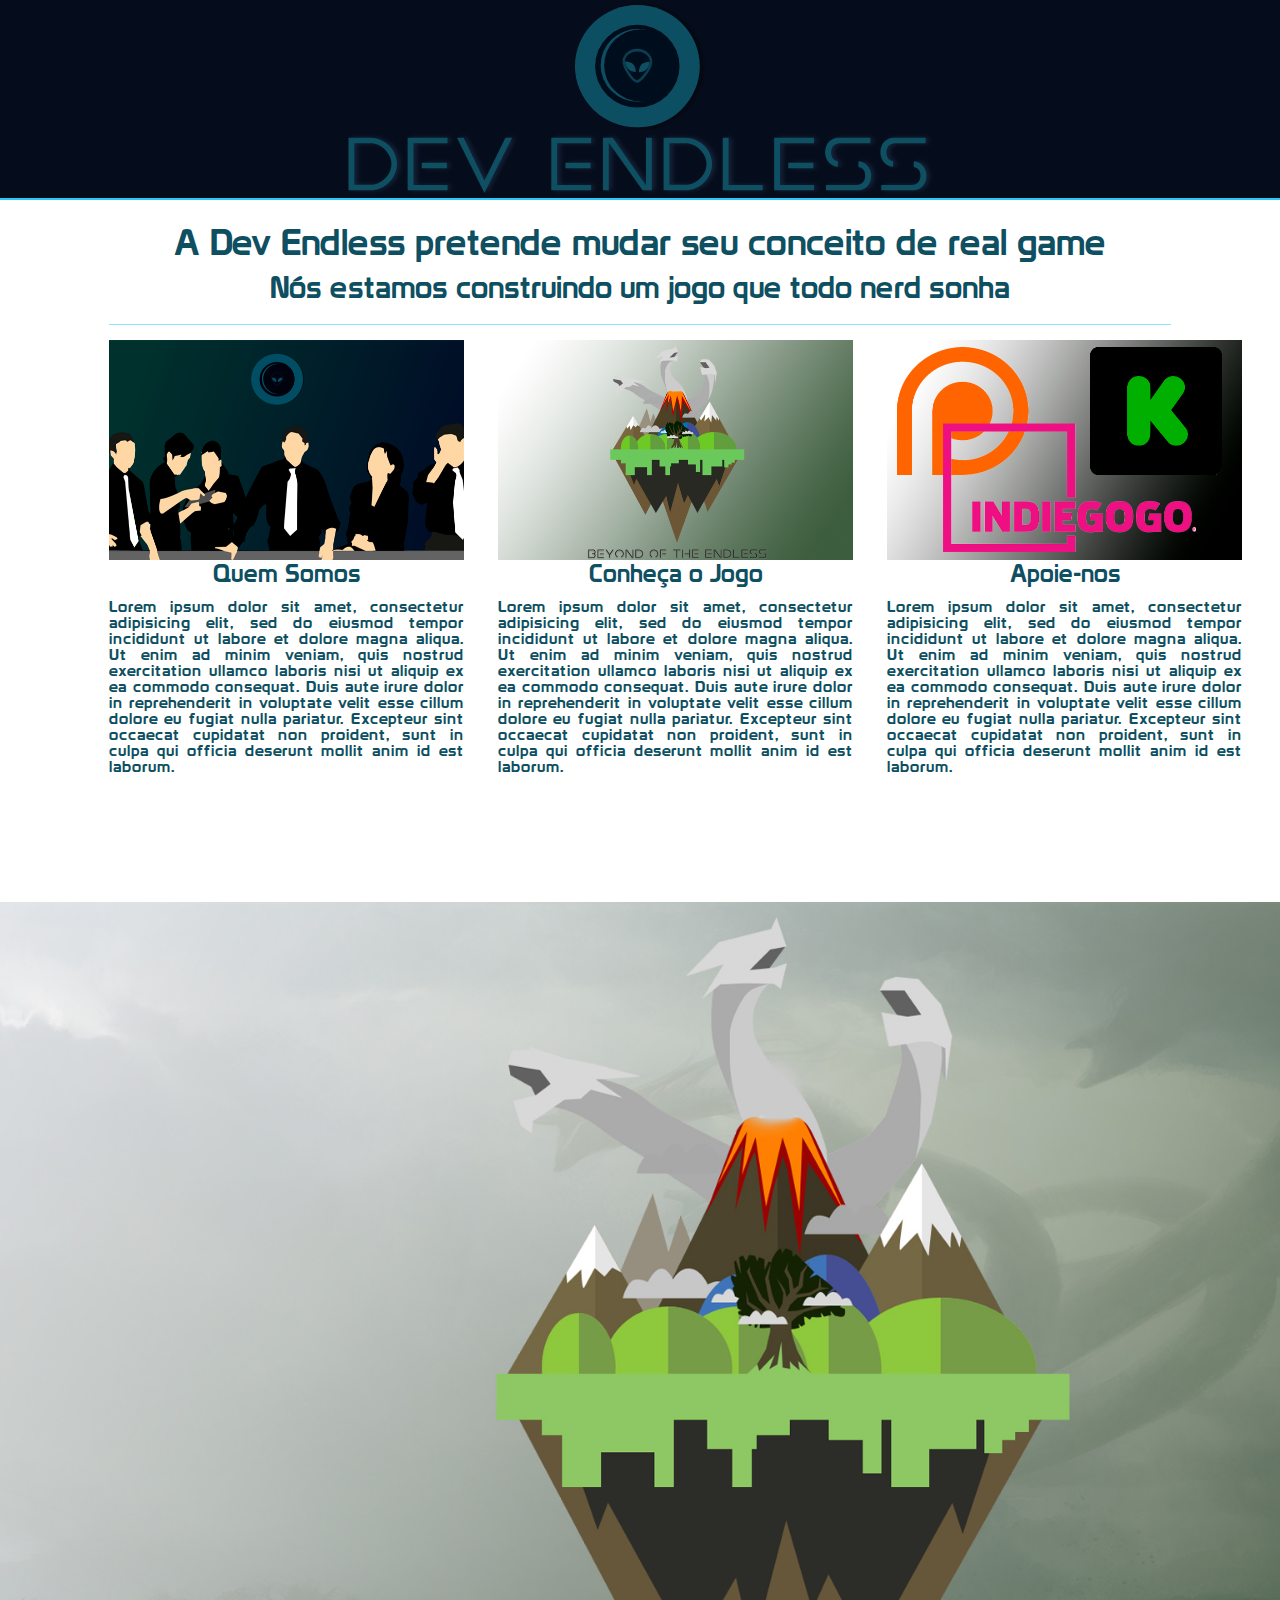
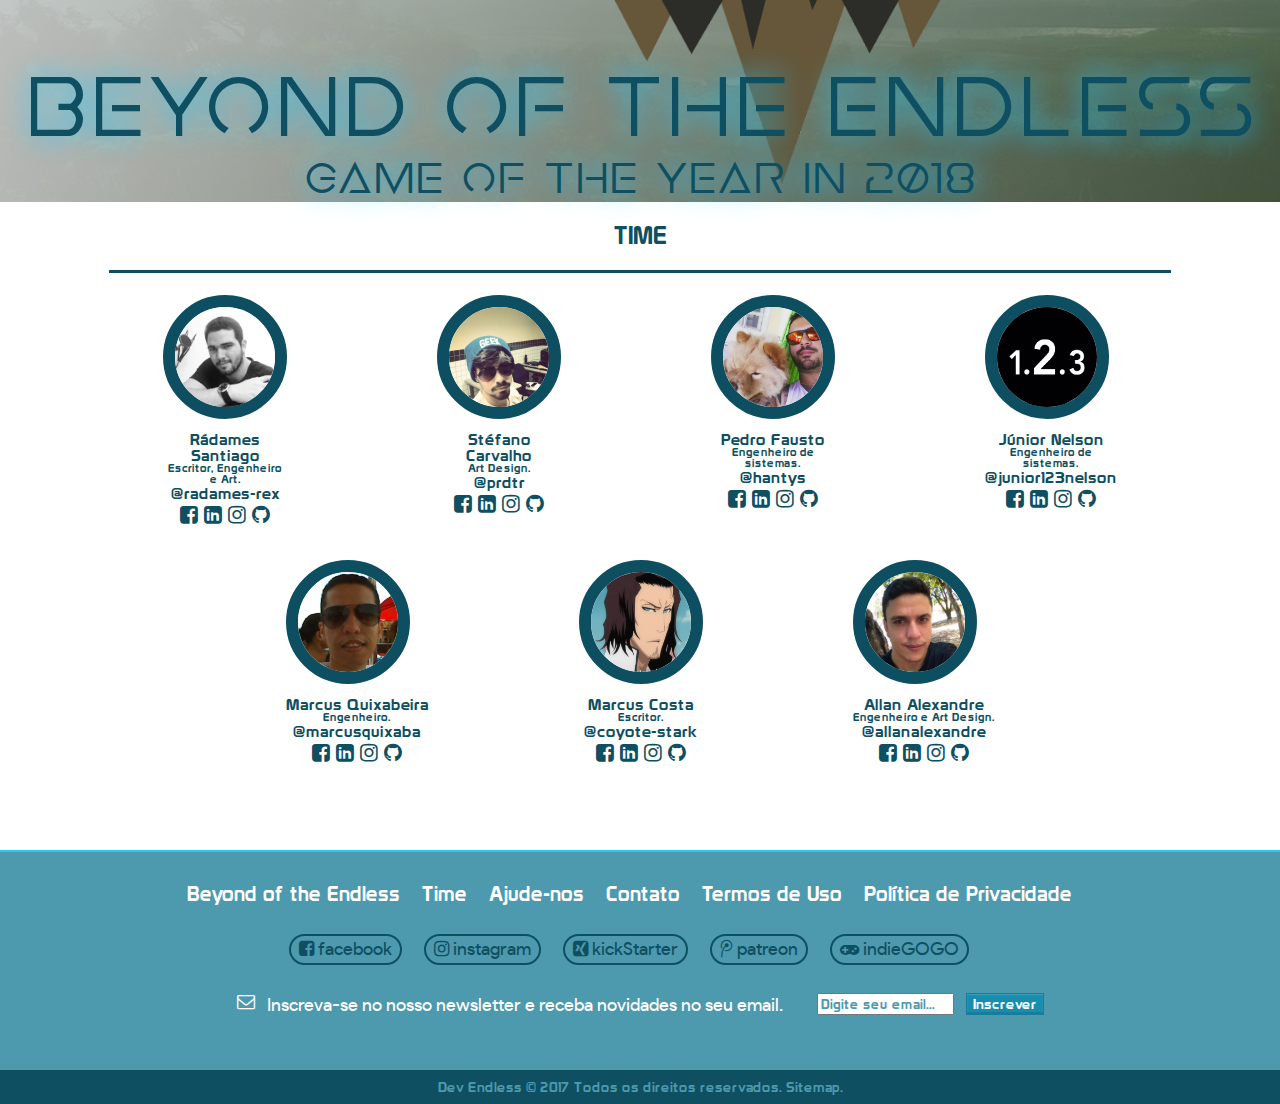
==== commit 746a7f54: "layout desktop concluído" ====
--- a/index.html
+++ b/index.html
@@ -54,7 +54,7 @@
                 <div class="person">
                     <img src="images/rex.jpg" alt="Rex" height="100px" width="100px">
                     <span>Rádames Santiago</span>
-                    <span class="small">teste</span>
+                    <span class="small">Escritor, Engenheiro e Art.</span>
                     <span>@radames-rex</span>
                     <p>
                       <i class="fa fa-facebook-square"></i>
@@ -66,6 +66,7 @@
                 <div class="person">
                     <img src="images/predator.jpg" alt="Predator" height="100px" width="100px">
                     <span>Stéfano Carvalho</span>
+                    <span class="small">Art Design.</span>
                     <span>@prdtr</span>
                     <p>
                       <i class="fa fa-facebook-square"></i>
@@ -77,6 +78,7 @@
                 <div class="person">
                     <img src="images/hantys.jpg" alt="Hantys" height="100px" width="100px">
                     <span>Pedro Fausto</span>
+                    <span class="small">Engenheiro de sistemas.</span>
                     <span>@hantys</span>
                     <p>
                       <i class="fa fa-facebook-square"></i>
@@ -88,6 +90,7 @@
                 <div class="person">
                     <img src="images/123.jpg" alt="123" height="100px" width="100px">
                     <span>Júnior Nelson</span>
+                    <span class="small">Engenheiro de sistemas.</span>
                     <span>@junior123nelson</span>
                     <p>
                       <i class="fa fa-facebook-square"></i>
@@ -101,6 +104,7 @@
                 <div class="person">
                     <img src="images/quixaba.jpg" alt="Quixaba" height="100px" width="100px">
                     <span>Marcus Quixabeira</span>
+                    <span class="small">Engenheiro.</span>
                     <span>@marcusquixaba</span>
                     <p>
                       <i class="fa fa-facebook-square"></i>
@@ -112,6 +116,7 @@
                 <div class="person">
                     <img src="images/coyotestark.jpg" alt="Coyote Stark" height="100px" width="100px">
                     <span>Marcus Costa</span>
+                    <span class="small">Escritor.</span>
                     <span>@coyote-stark</span>
                     <p>
                       <i class="fa fa-facebook-square"></i>
@@ -123,6 +128,7 @@
                 <div class="person">
                     <img src="images/allanalex.jpg" alt="Allan Alex" height="100px" width="100px">
                     <span>Allan Alexandre</span>
+                    <span class="small">Engenheiro e Art Design.</span>
                     <span>@allanalexandre</span>
                     <p>
                       <i class="fa fa-facebook-square"></i>
@@ -136,24 +142,31 @@
     </div>
 
     <footer>
-        <ul>
-            <li>Beyond of the Endless</li>
-            <li>Time</li>
-            <li>Ajude-nos</li>
-            <li>Contato</li>
-            <li>Termos de Uso</li>
-            <li>Política de Privacidade</li>
+        <ul class="linksto">
+            <li><a href="#">Beyond of the Endless</a></li>
+            <li><a href="#">Time</a></li>
+            <li><a href="#">Ajude-nos</a></li>
+            <li><a href="#">Contato</a></li>
+            <li><a href="#">Termos de Uso</a></li>
+            <li><a href="#">Política de Privacidade</a></li>
         </ul>
-        <ul>
-            <li>Facebook</li>
-            <li>Instagram</li>
-            <li>KickStarter</li>
-            <li>Patreon</li>
-            <li>IndieGOGO</li>
+        <ul class="social">
+            <li><a href="http://facebook.com/devendless"><i class="fa fa-facebook-square"></i> facebook</a></li>
+            <li><a href="http://instagram.com/devendless"><i class="fa fa-instagram"></i> instagram</a></li>
+            <li><a href="http://kickstarter.com/beyondoftheendless"><i class="fa fa-xing-square"></i> kickStarter</a></li>
+            <li><a href="http://patreon.com/beyondoftheendless"><i class="fa fa-tencent-weibo"></i> patreon</a></li>
+            <li><a href="http://indiegogo.com/beyondoftheendless"><i class="fa fa-gamepad"></i> indieGOGO</a></li>
         </ul>
-        <p>NewsLetter</p>
+        <p class="newsletter">
+          <i class="fa fa-envelope-o"></i>
+          <span>
+            Inscreva-se no nosso newsletter e receba novidades no seu email.
+          </span>
+          <input type="text" name="" value="" placeholder="Digite seu email...">
+          <button type="button" name="button">Inscrever</button>
+        </p>
         <div class="footer">
-            Dev Endless &copy; 2017 Todos os direitos reservados. <a href="#">Sitemap</a>
+            Dev Endless &copy; 2017 Todos os direitos reservados. <a href="#">Sitemap.</a>
         </div>
     </footer>
 
--- a/stylesheets/main.css
+++ b/stylesheets/main.css
@@ -45,7 +45,10 @@
 
 footer {
   background-color: #4D99AE;
-  height: 30vh;
+  border-top: 2px solid #24CAFB;
+  height: 28vh;
+  width: 100%;
+  position: absolute;
 }
 
 h1 {
@@ -94,7 +97,7 @@
   background-size: cover;
   height: 100vh;
   display: flex;
-  align-items: center;
+  align-items: flex-end;
 }
 
 .thegameoftheyear {
@@ -109,12 +112,12 @@
 }
 
 .team {
-  height: 70vh;
+  height: 72vh;
   padding: 0 109px 0 109px;
 }
 
 .team h3 {
-  margin: 22px 0 22px 0;
+  padding: 22px 0 22px 0;
   border-bottom: 3px solid #0E4E61;
 }
 
@@ -134,7 +137,7 @@
 .person img {
   border: 12px solid #0E4E61;
   border-radius: 50%;
-  margin: 0 0 20px 0;
+  margin: 0 0 12px 0;
 }
 
 .person p {
@@ -142,6 +145,102 @@
   font-size: 130%;
 }
 
+.linksto {
+  font-size: 20px;
+  color: white;
+  font-family: 'Prototype';
+  display: flex;
+  flex-direction: row;
+  justify-content: center;
+}
+
+.linksto li {
+  margin: 32px 22px 0 0;
+}
+
+.linksto li a {
+  text-decoration: none;
+  color: inherit;
+}
+
+.social {
+  font-size: 18px;
+  color: #0E4F62;
+  font-family: 'Product Sans';
+  display: flex;
+  flex-direction: row;
+  justify-content: center;
+}
+
+.social li {
+  border: 2px solid #0E4F62;
+  border-radius: 255px;
+  margin: 30px 22px 0 0;
+  padding: 4px 8px 4px 8px;
+}
+
+.social li a {
+  text-decoration: none;
+  color: inherit;
+}
+
+.newsletter {
+  font-size: 18px;
+  color: white;
+  font-family: 'Product Sans';
+  display: flex;
+  flex-direction: row;
+  justify-content: center;
+  padding: 28px 0 14px 0;
+}
+
+.newsletter span {
+  margin: 4px 12px 0 12px;
+}
+
+.newsletter input {
+  margin: 0 12px 0 22px;
+  color: #4D99AE;
+  box-shadow: 0 1px 2px 3px 0 #666;
+  font-family: 'Prototype';
+}
+
+.newsletter input::placeholder {
+  color: #4D99AE;
+}
+
+.newsletter button {
+  cursor: pointer;
+  background-color: #198DAE;
+  color: white;
+  font-family: 'Prototype';
+  font-size: 14px;
+  border: 1px solid rgba(0, 0, 0, 0.1);
+  box-shadow: 0 1px 2px -1px rgba(255, 255, 255, .5)inset, 0 -2px 0 0 rgba(0, 0, 0, .1)inset;
+}
+
+.newsletter button:active {
+  background-color: #0E4F62;
+}
+
+footer .footer {
+  background-color: #0E4F62;
+  position: absolute;
+  display: block;
+  text-align: center;
+  color: #4D99AE;
+  font-size: 14px;
+  font-family: 'Prototype';
+  width: 100%;
+  padding: 10px 0 10px 0;
+  bottom: 0;
+}
+
+footer .footer a {
+  text-decoration: none;
+  color: inherit;
+}
+
 .small {
   font-size: 70%;
 }
@@ -160,3 +259,8 @@
   font-family: 'Devendless';
   src: url('fonts/devendless.ttf');
 }
+
+@font-face {
+  font-family: 'Product Sans';
+  src: url('fonts/product-sans.woff');
+}
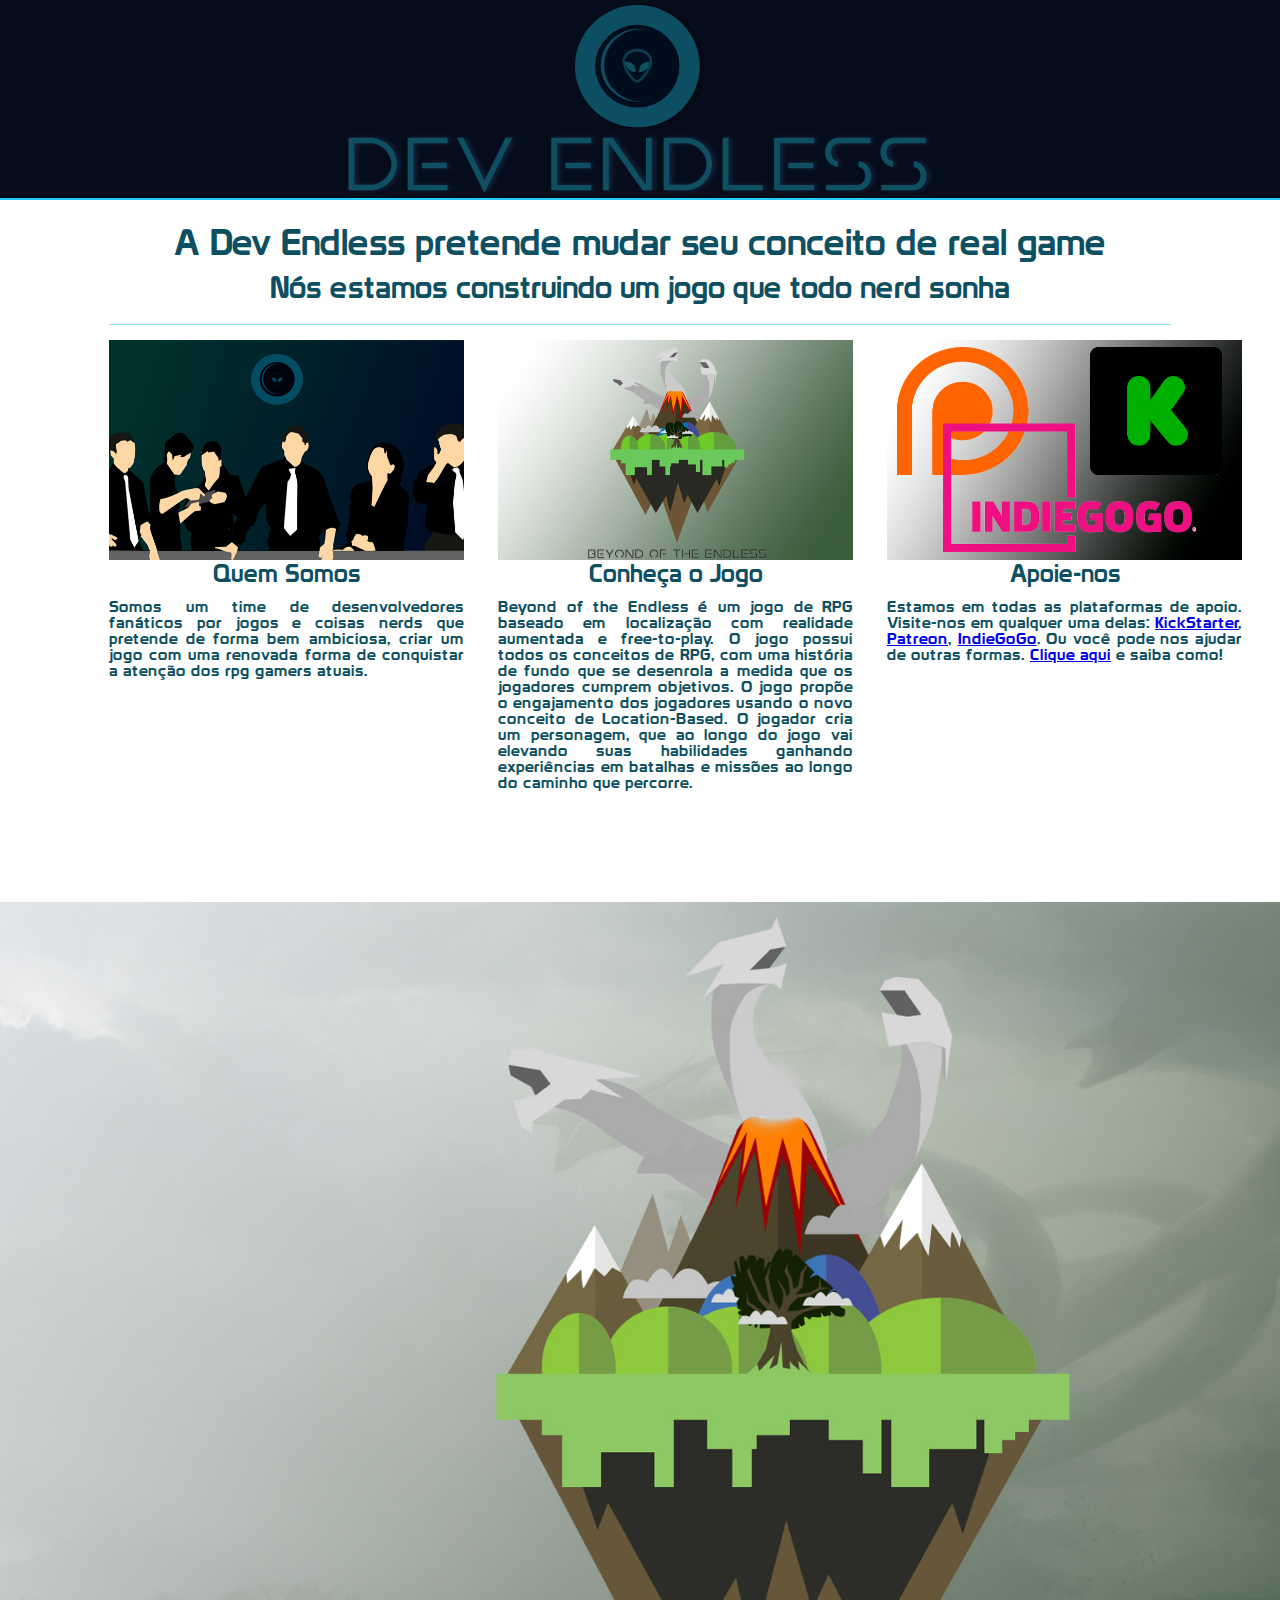
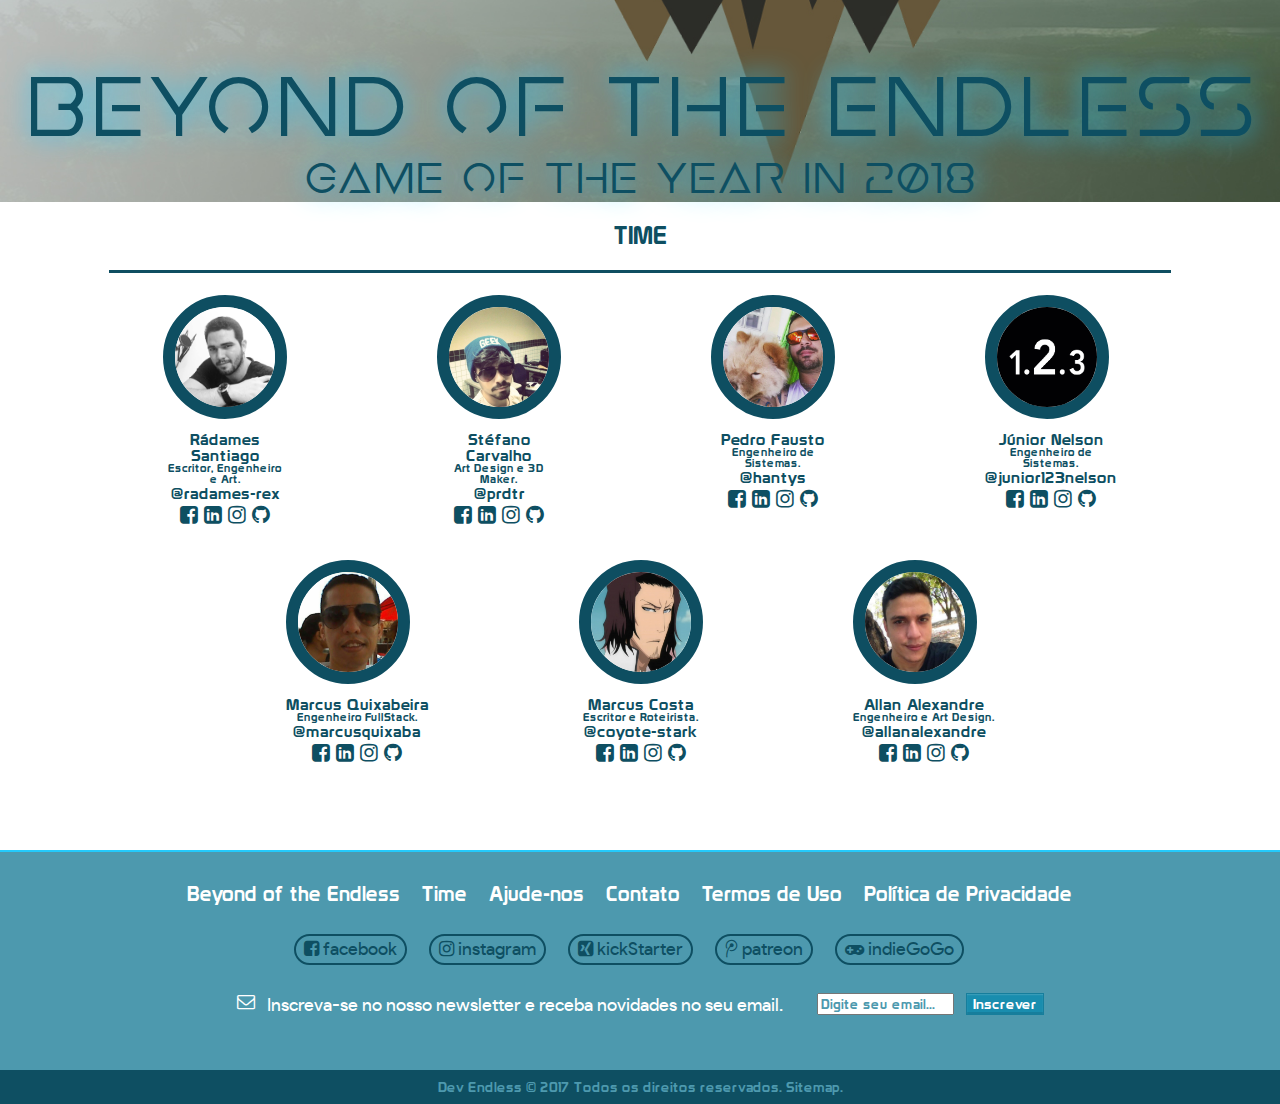
==== commit 14c5c15f: "conteudo concluido" ====
--- a/index.html
+++ b/index.html
@@ -2,173 +2,172 @@
 <html>
 
 <head>
-    <meta charset="utf-8">
-    <title>Dev Endless | Game Studio</title>
-    <meta name="viewport" content="width=device-width, initial-scale=1.0">
-    <link rel="shortcut icon" href="images/favicon.png">
-    <link rel="stylesheet" href="stylesheets/fonts/font-awesome/css/font-awesome.min.css">
-    <link rel="stylesheet" href="stylesheets/main.css">
+  <meta charset="utf-8">
+  <title>Dev Endless | Game Studio</title>
+  <meta name="viewport" content="width=device-width, initial-scale=1.0">
+  <link rel="shortcut icon" href="images/favicon.png">
+  <link rel="stylesheet" href="stylesheets/fonts/font-awesome/css/font-awesome.min.css">
+  <link rel="stylesheet" href="stylesheets/main.css">
 </head>
 
 <body>
-    <header>
-        <img src="images/logotipo-big.svg" alt="logotipo Dev Endless">
-    </header>
+  <header>
+    <img src="images/logotipo-big.svg" alt="logotipo Dev Endless">
+  </header>
 
-    <div class="container">
-        <section class="about">
-            <h1 class="center">A Dev Endless pretende mudar seu conceito de real game</h1>
-            <h2 class="center">Nós estamos construindo um jogo que todo nerd sonha</h2>
-            <div class="articles">
-                <article class="post">
-                    <img src="images/image-01.png" alt="post 01" height="220px" width="355px">
-                    <h3 class="center">Quem Somos</h3>
-                    <p>Lorem ipsum dolor sit amet, consectetur adipisicing elit, sed do eiusmod tempor incididunt ut labore et dolore magna aliqua. Ut enim ad minim veniam, quis nostrud exercitation ullamco laboris nisi ut aliquip ex ea commodo consequat.
-                        Duis aute irure dolor in reprehenderit in voluptate velit esse cillum dolore eu fugiat nulla pariatur. Excepteur sint occaecat cupidatat non proident, sunt in culpa qui officia deserunt mollit anim id est laborum.</p>
-                </article>
-                <article class="post">
-                    <img src="images/image-02.png" alt="post 02" height="220px" width="355px">
-                    <h3 class="center">Conheça o Jogo</h3>
-                    <p>Lorem ipsum dolor sit amet, consectetur adipisicing elit, sed do eiusmod tempor incididunt ut labore et dolore magna aliqua. Ut enim ad minim veniam, quis nostrud exercitation ullamco laboris nisi ut aliquip ex ea commodo consequat.
-                        Duis aute irure dolor in reprehenderit in voluptate velit esse cillum dolore eu fugiat nulla pariatur. Excepteur sint occaecat cupidatat non proident, sunt in culpa qui officia deserunt mollit anim id est laborum.</p>
-                </article>
-                <article class="post">
-                    <img src="images/image-03.png" alt="post 03" height="220px" width="355px">
-                    <h3 class="center">Apoie-nos</h3>
-                    <p>Lorem ipsum dolor sit amet, consectetur adipisicing elit, sed do eiusmod tempor incididunt ut labore et dolore magna aliqua. Ut enim ad minim veniam, quis nostrud exercitation ullamco laboris nisi ut aliquip ex ea commodo consequat.
-                        Duis aute irure dolor in reprehenderit in voluptate velit esse cillum dolore eu fugiat nulla pariatur. Excepteur sint occaecat cupidatat non proident, sunt in culpa qui officia deserunt mollit anim id est laborum.</p>
-                </article>
-            </div>
-        </section>
+  <div class="container">
+    <section class="about">
+      <h1 class="center">A Dev Endless pretende mudar seu conceito de real game</h1>
+      <h2 class="center">Nós estamos construindo um jogo que todo nerd sonha</h2>
+      <div class="articles">
+        <article class="post">
+          <img src="images/image-01.png" alt="post 01" height="220px" width="355px">
+          <h3 class="center">Quem Somos</h3>
+          <p>Somos um time de desenvolvedores fanáticos por jogos e coisas nerds que pretende de forma bem ambiciosa, criar um jogo com uma renovada forma de conquistar a atenção dos rpg gamers atuais.</p>
+        </article>
+        <article class="post">
+          <img src="images/image-02.png" alt="post 02" height="220px" width="355px">
+          <h3 class="center">Conheça o Jogo</h3>
+          <p>Beyond of the Endless é um jogo de RPG baseado em localização com realidade aumentada e free-to-play. O jogo possui todos os conceitos de RPG, com uma história de fundo que se desenrola a medida que os
+            jogadores cumprem objetivos. O jogo propõe o engajamento dos jogadores usando o novo conceito de Location-Based. O jogador cria um personagem, que ao longo do jogo vai elevando suas habilidades ganhando experiências em batalhas e missões ao
+            longo do caminho que percorre.</p>
+        </article>
+        <article class="post">
+          <img src="images/image-03.png" alt="post 03" height="220px" width="355px">
+          <h3 class="center">Apoie-nos</h3>
+          <p>Estamos em todas as plataformas de apoio. Visite-nos em qualquer uma delas: <a href="#">KickStarter</a>, <a href="#">Patreon</a>, <a href="#">IndieGoGo</a>. Ou você pode nos ajudar de outras formas. <a href="#">Clique aqui</a> e saiba como!</p>
+        </article>
+      </div>
+    </section>
 
-        <section class="bote">
-            <div class="thegameoftheyear center">
-                Beyond of the Endless
-                <p>Game of the Year in 2018</p>
-            </div>
-        </section>
+    <section class="bote">
+      <div class="thegameoftheyear center">
+        Beyond of the Endless
+        <p>Game of the Year in 2018</p>
+      </div>
+    </section>
 
-        <section class="team">
-            <h3 class="center">TIME</h3>
-            <div class="row">
-                <div class="person">
-                    <img src="images/rex.jpg" alt="Rex" height="100px" width="100px">
-                    <span>Rádames Santiago</span>
-                    <span class="small">Escritor, Engenheiro e Art.</span>
-                    <span>@radames-rex</span>
-                    <p>
-                      <i class="fa fa-facebook-square"></i>
-                      <i class="fa fa-linkedin-square"></i>
-                      <i class="fa fa-instagram"></i>
-                      <i class="fa fa-github"></i>
-                    </p>
-                </div>
-                <div class="person">
-                    <img src="images/predator.jpg" alt="Predator" height="100px" width="100px">
-                    <span>Stéfano Carvalho</span>
-                    <span class="small">Art Design.</span>
-                    <span>@prdtr</span>
-                    <p>
-                      <i class="fa fa-facebook-square"></i>
-                      <i class="fa fa-linkedin-square"></i>
-                      <i class="fa fa-instagram"></i>
-                      <i class="fa fa-github"></i>
-                    </p>
-                </div>
-                <div class="person">
-                    <img src="images/hantys.jpg" alt="Hantys" height="100px" width="100px">
-                    <span>Pedro Fausto</span>
-                    <span class="small">Engenheiro de sistemas.</span>
-                    <span>@hantys</span>
-                    <p>
-                      <i class="fa fa-facebook-square"></i>
-                      <i class="fa fa-linkedin-square"></i>
-                      <i class="fa fa-instagram"></i>
-                      <i class="fa fa-github"></i>
-                    </p>
-                </div>
-                <div class="person">
-                    <img src="images/123.jpg" alt="123" height="100px" width="100px">
-                    <span>Júnior Nelson</span>
-                    <span class="small">Engenheiro de sistemas.</span>
-                    <span>@junior123nelson</span>
-                    <p>
-                      <i class="fa fa-facebook-square"></i>
-                      <i class="fa fa-linkedin-square"></i>
-                      <i class="fa fa-instagram"></i>
-                      <i class="fa fa-github"></i>
-                    </p>
-                </div>
-            </div>
-            <div class="row">
-                <div class="person">
-                    <img src="images/quixaba.jpg" alt="Quixaba" height="100px" width="100px">
-                    <span>Marcus Quixabeira</span>
-                    <span class="small">Engenheiro.</span>
-                    <span>@marcusquixaba</span>
-                    <p>
-                      <i class="fa fa-facebook-square"></i>
-                      <i class="fa fa-linkedin-square"></i>
-                      <i class="fa fa-instagram"></i>
-                      <i class="fa fa-github"></i>
-                    </p>
-                </div>
-                <div class="person">
-                    <img src="images/coyotestark.jpg" alt="Coyote Stark" height="100px" width="100px">
-                    <span>Marcus Costa</span>
-                    <span class="small">Escritor.</span>
-                    <span>@coyote-stark</span>
-                    <p>
-                      <i class="fa fa-facebook-square"></i>
-                      <i class="fa fa-linkedin-square"></i>
-                      <i class="fa fa-instagram"></i>
-                      <i class="fa fa-github"></i>
-                    </p>
-                </div>
-                <div class="person">
-                    <img src="images/allanalex.jpg" alt="Allan Alex" height="100px" width="100px">
-                    <span>Allan Alexandre</span>
-                    <span class="small">Engenheiro e Art Design.</span>
-                    <span>@allanalexandre</span>
-                    <p>
-                      <i class="fa fa-facebook-square"></i>
-                      <i class="fa fa-linkedin-square"></i>
-                      <i class="fa fa-instagram"></i>
-                      <i class="fa fa-github"></i>
-                    </p>
-                </div>
-            </div>
-        </section>
-    </div>
+    <section class="team">
+      <h3 class="center">TIME</h3>
+      <div class="row">
+        <div class="person">
+          <img src="images/rex.jpg" alt="Rex" height="100px" width="100px">
+          <span>Rádames Santiago</span>
+          <span class="small">Escritor, Engenheiro e Art.</span>
+          <span>@radames-rex</span>
+          <p>
+            <i class="fa fa-facebook-square"></i>
+            <i class="fa fa-linkedin-square"></i>
+            <i class="fa fa-instagram"></i>
+            <i class="fa fa-github"></i>
+          </p>
+        </div>
+        <div class="person">
+          <img src="images/predator.jpg" alt="Predator" height="100px" width="100px">
+          <span>Stéfano Carvalho</span>
+          <span class="small">Art Design e 3D Maker.</span>
+          <span>@prdtr</span>
+          <p>
+            <i class="fa fa-facebook-square"></i>
+            <i class="fa fa-linkedin-square"></i>
+            <i class="fa fa-instagram"></i>
+            <i class="fa fa-github"></i>
+          </p>
+        </div>
+        <div class="person">
+          <img src="images/hantys.jpg" alt="Hantys" height="100px" width="100px">
+          <span>Pedro Fausto</span>
+          <span class="small">Engenheiro de Sistemas.</span>
+          <span>@hantys</span>
+          <p>
+            <i class="fa fa-facebook-square"></i>
+            <i class="fa fa-linkedin-square"></i>
+            <i class="fa fa-instagram"></i>
+            <i class="fa fa-github"></i>
+          </p>
+        </div>
+        <div class="person">
+          <img src="images/123.jpg" alt="123" height="100px" width="100px">
+          <span>Júnior Nelson</span>
+          <span class="small">Engenheiro de Sistemas.</span>
+          <span>@junior123nelson</span>
+          <p>
+            <i class="fa fa-facebook-square"></i>
+            <i class="fa fa-linkedin-square"></i>
+            <i class="fa fa-instagram"></i>
+            <i class="fa fa-github"></i>
+          </p>
+        </div>
+      </div>
+      <div class="row">
+        <div class="person">
+          <img src="images/quixaba.jpg" alt="Quixaba" height="100px" width="100px">
+          <span>Marcus Quixabeira</span>
+          <span class="small">Engenheiro FullStack.</span>
+          <span>@marcusquixaba</span>
+          <p>
+            <i class="fa fa-facebook-square"></i>
+            <i class="fa fa-linkedin-square"></i>
+            <i class="fa fa-instagram"></i>
+            <i class="fa fa-github"></i>
+          </p>
+        </div>
+        <div class="person">
+          <img src="images/coyotestark.jpg" alt="Coyote Stark" height="100px" width="100px">
+          <span>Marcus Costa</span>
+          <span class="small">Escritor e Roteirista.</span>
+          <span>@coyote-stark</span>
+          <p>
+            <i class="fa fa-facebook-square"></i>
+            <i class="fa fa-linkedin-square"></i>
+            <i class="fa fa-instagram"></i>
+            <i class="fa fa-github"></i>
+          </p>
+        </div>
+        <div class="person">
+          <img src="images/allanalex.jpg" alt="Allan Alex" height="100px" width="100px">
+          <span>Allan Alexandre</span>
+          <span class="small">Engenheiro e Art Design.</span>
+          <span>@allanalexandre</span>
+          <p>
+            <i class="fa fa-facebook-square"></i>
+            <i class="fa fa-linkedin-square"></i>
+            <i class="fa fa-instagram"></i>
+            <i class="fa fa-github"></i>
+          </p>
+        </div>
+      </div>
+    </section>
+  </div>
 
-    <footer>
-        <ul class="linksto">
-            <li><a href="#">Beyond of the Endless</a></li>
-            <li><a href="#">Time</a></li>
-            <li><a href="#">Ajude-nos</a></li>
-            <li><a href="#">Contato</a></li>
-            <li><a href="#">Termos de Uso</a></li>
-            <li><a href="#">Política de Privacidade</a></li>
-        </ul>
-        <ul class="social">
-            <li><a href="http://facebook.com/devendless"><i class="fa fa-facebook-square"></i> facebook</a></li>
-            <li><a href="http://instagram.com/devendless"><i class="fa fa-instagram"></i> instagram</a></li>
-            <li><a href="http://kickstarter.com/beyondoftheendless"><i class="fa fa-xing-square"></i> kickStarter</a></li>
-            <li><a href="http://patreon.com/beyondoftheendless"><i class="fa fa-tencent-weibo"></i> patreon</a></li>
-            <li><a href="http://indiegogo.com/beyondoftheendless"><i class="fa fa-gamepad"></i> indieGOGO</a></li>
-        </ul>
-        <p class="newsletter">
-          <i class="fa fa-envelope-o"></i>
-          <span>
+  <footer>
+    <ul class="linksto">
+      <li><a href="#">Beyond of the Endless</a></li>
+      <li><a href="#">Time</a></li>
+      <li><a href="#">Ajude-nos</a></li>
+      <li><a href="#">Contato</a></li>
+      <li><a href="#">Termos de Uso</a></li>
+      <li><a href="#">Política de Privacidade</a></li>
+    </ul>
+    <ul class="social">
+      <li><a href="http://facebook.com/devendless"><i class="fa fa-facebook-square"></i> facebook</a></li>
+      <li><a href="http://instagram.com/devendless"><i class="fa fa-instagram"></i> instagram</a></li>
+      <li><a href="http://kickstarter.com/beyondoftheendless"><i class="fa fa-xing-square"></i> kickStarter</a></li>
+      <li><a href="http://patreon.com/beyondoftheendless"><i class="fa fa-tencent-weibo"></i> patreon</a></li>
+      <li><a href="http://indiegogo.com/beyondoftheendless"><i class="fa fa-gamepad"></i> indieGoGo</a></li>
+    </ul>
+    <p class="newsletter">
+      <i class="fa fa-envelope-o"></i>
+      <span>
             Inscreva-se no nosso newsletter e receba novidades no seu email.
           </span>
-          <input type="text" name="" value="" placeholder="Digite seu email...">
-          <button type="button" name="button">Inscrever</button>
-        </p>
-        <div class="footer">
-            Dev Endless &copy; 2017 Todos os direitos reservados. <a href="#">Sitemap.</a>
-        </div>
-    </footer>
+      <input type="text" name="" value="" placeholder="Digite seu email...">
+      <button type="button" name="button">Inscrever</button>
+    </p>
+    <div class="footer">
+      Dev Endless &copy; 2017 Todos os direitos reservados. <a href="#">Sitemap.</a>
+    </div>
+  </footer>
 
 </body>
 
